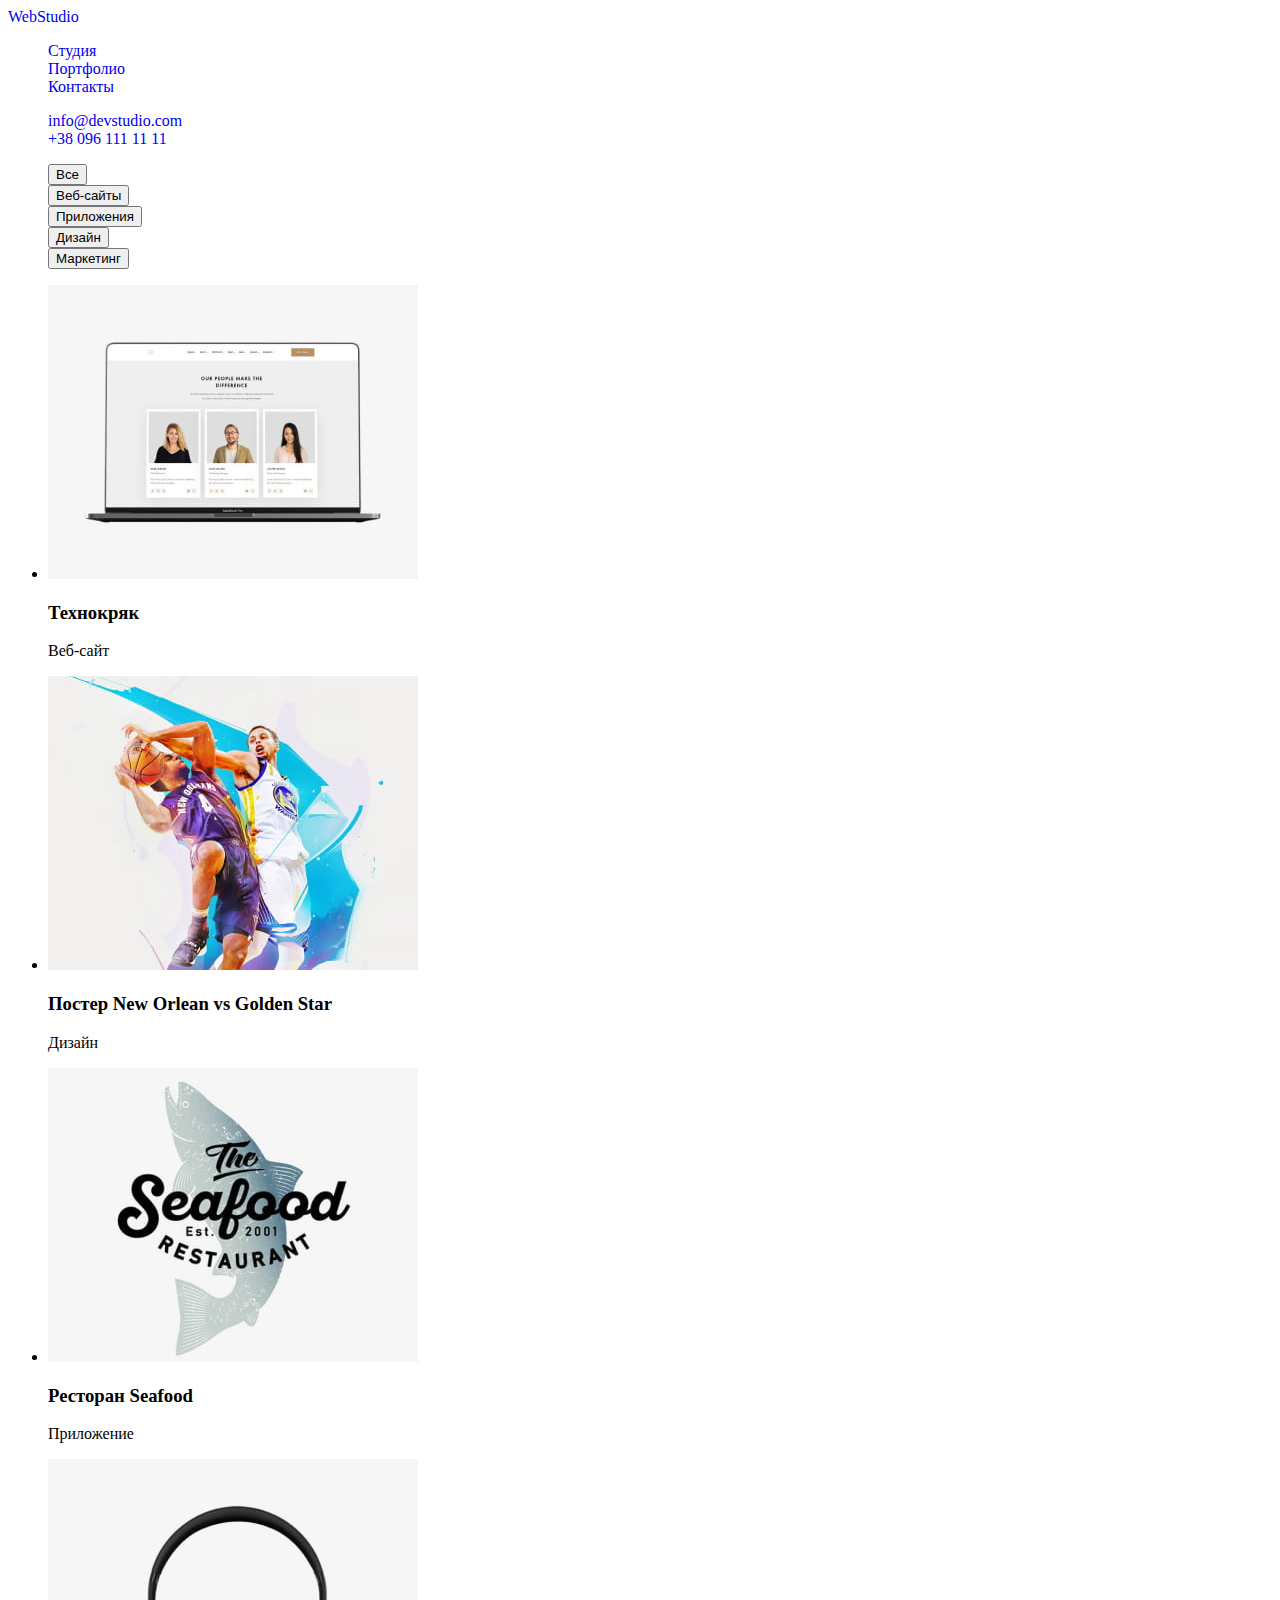
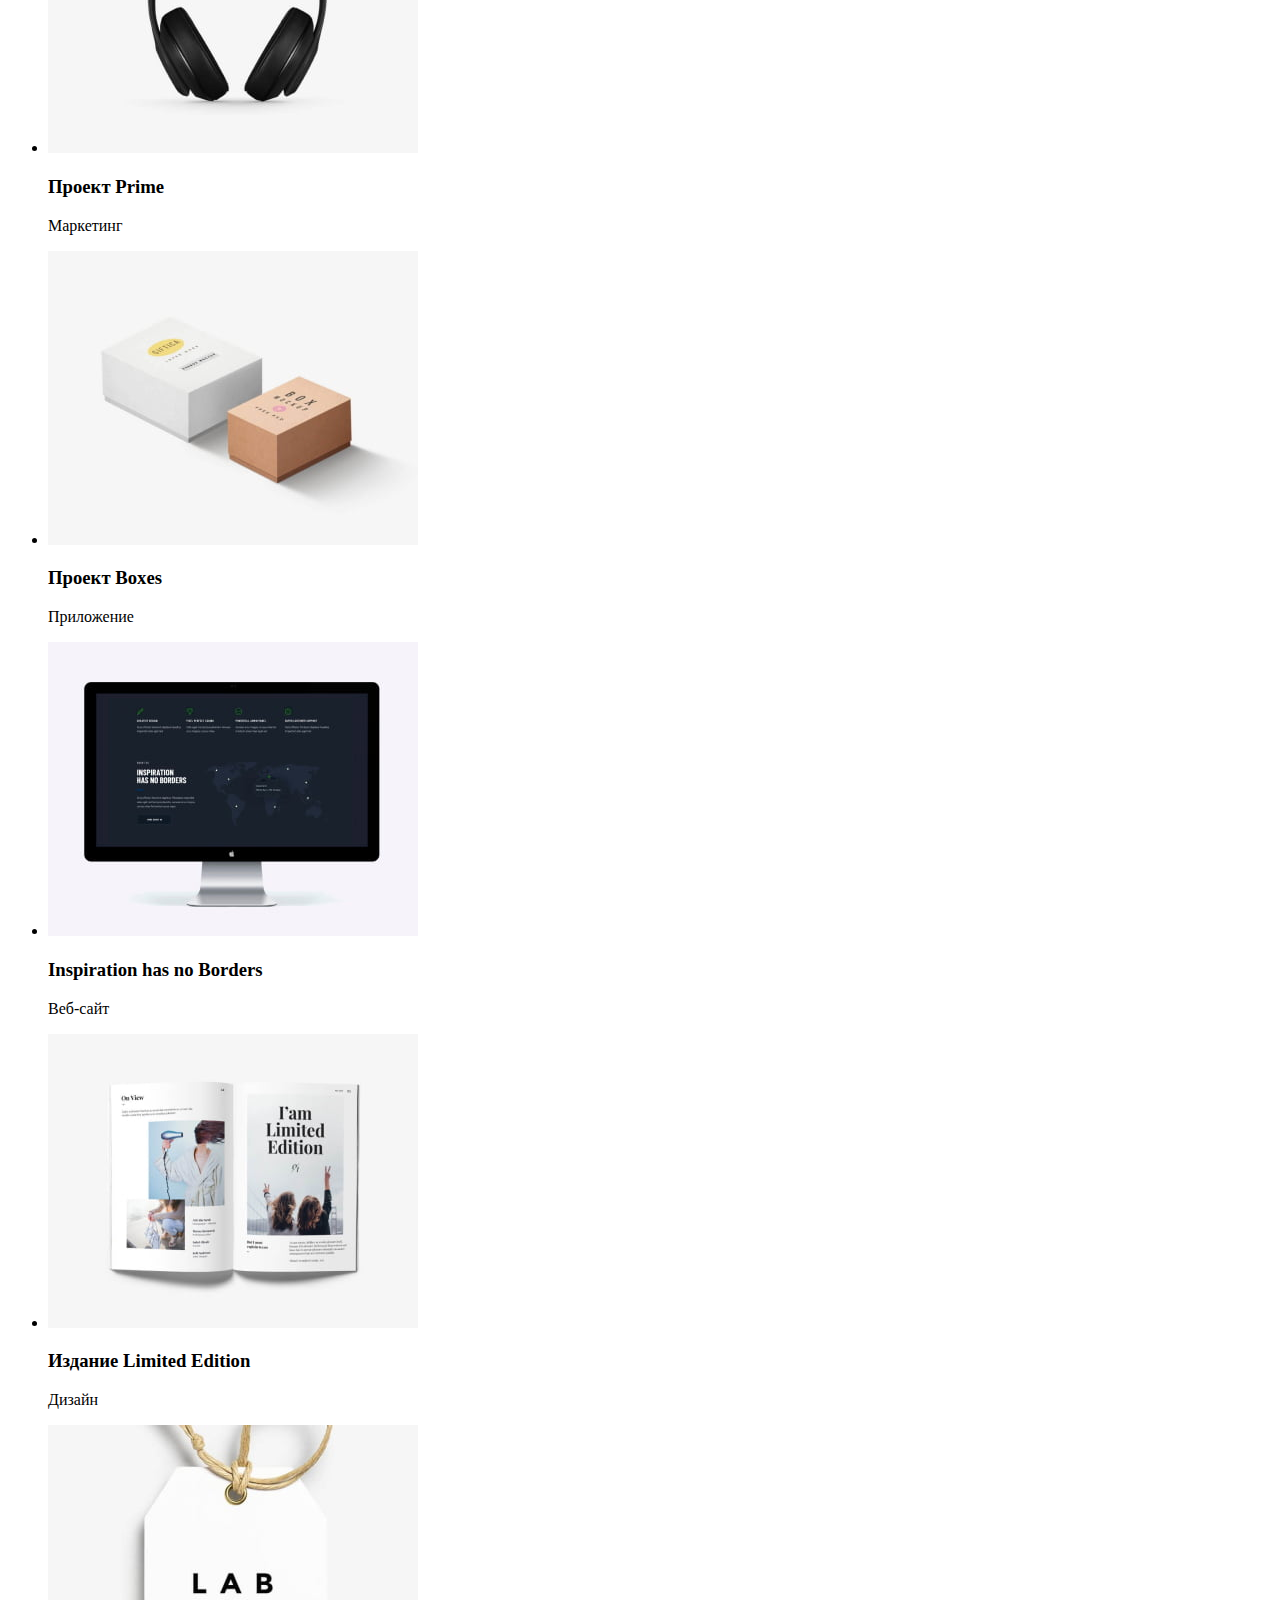
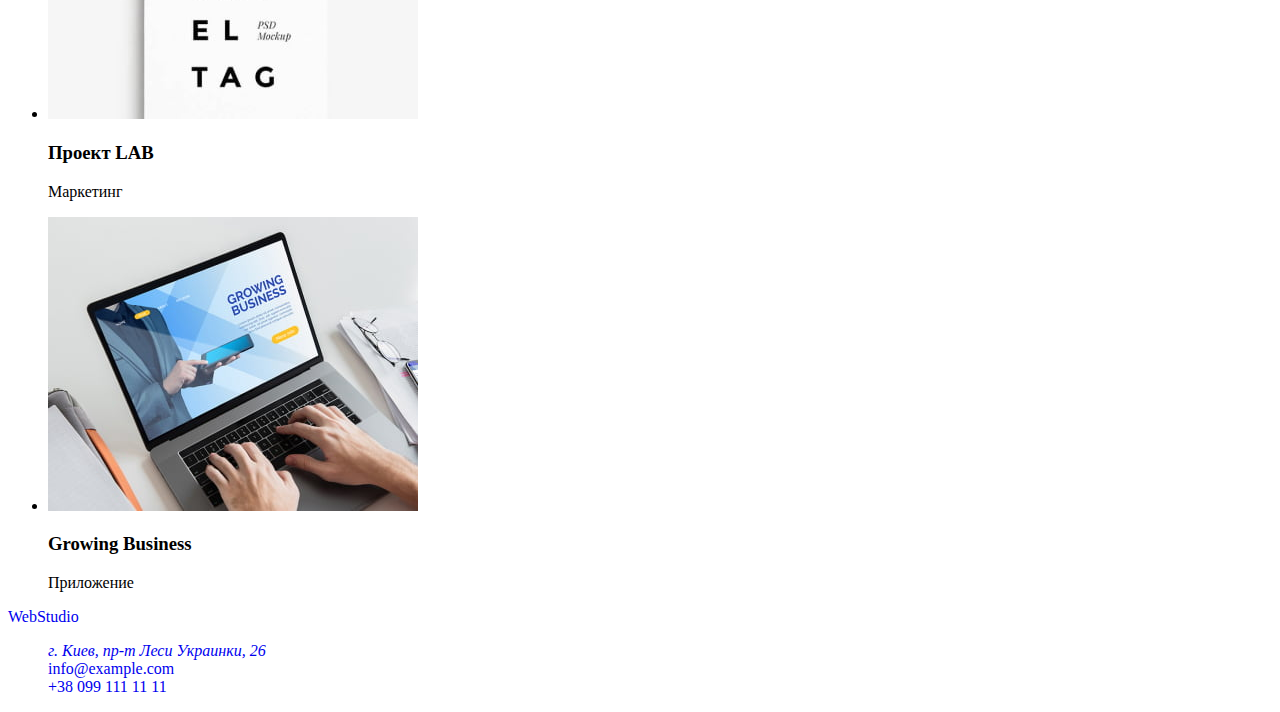
==== portfolio.html @ c4f793d1 "fix header" ====
<!DOCTYPE html>
<html lang="ru">
  <head>
    <meta charset="UTF-8" />
    <meta http-equiv="X-UA-Compatible" content="IE=edge" />
    <meta name="viewport" content="width=device-width, initial-scale=1.0" />
    <title>Portfolio</title>
    <link rel="preconnect" href="https://fonts.googleapis.com" />
    <link rel="preconnect" href="https://fonts.gstatic.com" crossorigin />
    <link
      href="https://fonts.googleapis.com/css2?family=Raleway:wght@700&family=Roboto:wght@400;500;700;900&display=swap"
      rel="stylesheet"
    />
    <link rel="stylesheet" href="./CSS/styles.css" />
  </head>

  <body>
    <header>
      <a href="#WebStudio" lang="en" class="link">WebStudio</a>
      <nav>
        <ul class="list">
          <li><a class="link" href="#Студия">Студия</a></li>
          <li><a class="link" href="#Портфолио">Портфолио</a></li>
          <li><a class="link" href="#Контакты">Контакты</a></li>
        </ul>
      </nav>
      <ul class="list">
        <li>
          <a class="link" href="mailto:info@devstudio.com"
            >info@devstudio.com</a
          >
        </li>
        <li><a class="link" href="tel:+380961111111">+38 096 111 11 11</a></li>
      </ul>
    </header>

    <main>
      <section>
        <ul class="list">
          <li><button type="button">Все</button></li>
          <li><button type="button">Веб-сайты</button></li>
          <li><button type="button">Приложения</button></li>
          <li><button type="button">Дизайн</button></li>
          <li><button type="button">Маркетинг</button></li>
        </ul>
        <ul>
          <li>
            <img
              src="./images/portfolio/1-technokryak.jpg"
              alt="Технокряк"
              width="370"
              height="294"
            />
            <h3>Технокряк</h3>
            <p>Веб-сайт</p>
          </li>
          <li>
            <img
              src="./images/portfolio/2-basketball.jpg"
              alt="Постер New Orlean vs Golden Star"
              width="370"
              height="294"
            />
            <h3>Постер New Orlean vs Golden Star</h3>
            <p>Дизайн</p>
          </li>
          <li>
            <img
              src="./images/portfolio/3-seafood.jpg"
              alt="Ресторан Seafood"
              width="370"
              height="294"
            />
            <h3>Ресторан Seafood</h3>
            <p>Приложение</p>
          </li>
          <li>
            <img
              src="./images/portfolio/4-prime.jpg"
              alt="Проект Prime"
              width="370"
              height="294"
            />
            <h3>Проект Prime</h3>
            <p>Маркетинг</p>
          </li>
          <li>
            <img
              src="./images/portfolio/5-boxes.jpg"
              alt="Проект Boxes"
              width="370"
              height="294"
            />
            <h3>Проект Boxes</h3>
            <p>Приложение</p>
          </li>
          <li>
            <img
              src="./images/portfolio/6-inspiration.jpg"
              alt="Inspiration has no Borders"
              width="370"
              height="294"
            />
            <h3>Inspiration has no Borders</h3>
            <p>Веб-сайт</p>
          </li>
          <li>
            <img
              src="./images/portfolio/7-limited-edition.jpg"
              alt="Издание Limited Edition"
              width="370"
              height="294"
            />
            <h3>Издание Limited Edition</h3>
            <p>Дизайн</p>
          </li>
          <li>
            <img
              src="./images/portfolio/8-lab.jpg"
              alt="Проект LAB"
              width="370"
              height="294"
            />
            <h3>Проект LAB</h3>
            <p>Маркетинг</p>
          </li>
          <li>
            <img
              src="./images/portfolio/9-growing-business.jpg"
              alt="Growing Business"
              width="370"
              height="294"
            />
            <h3>Growing Business</h3>
            <p>Приложение</p>
          </li>
        </ul>
      </section>
    </main>

    <footer>
      <a class="link" href="#WebStudio" lang="en">WebStudio</a>
      <ul class="list">
        <li>
          <address>
            <a
              class="link"
              href="https://goo.gl/maps/XaURiA1SZvXJjhPf8"
              target="_blank"
              rel="noopener noreferrer"
              >г. Киев, пр-т Леси Украинки, 26
            </a>
          </address>
        </li>
        <li>
          <a
            class="link"
            href="mailto:info@example.com"
            target="_blank"
            rel="noopener noreferrer"
            >info@example.com
          </a>
        </li>
        <li>
          <a
            class="link"
            href="tel:+380991111111"
            target="_blank"
            rel="noopener noreferrer"
            >+38 099 111 11 11
          </a>
        </li>
      </ul>
    </footer>
  </body>
</html>
---- CSS/styles.css ----
/* CSS rules to specify families
font-family: 'Raleway', sans-serif;
font-family: 'Roboto', sans-serif; */

/* Характерные черты компании */
.visually-hidden {
  position: fixed;
  transform: scale(0);
}

.list {
  list-style: none;
}
.link {
  text-decoration: none;
}
.main-body {
  font-family: "Roboto", sans-serif;
  color: #212121;
}

/* ===HEADER=== */
.header {
  color: #ffffff;
}
.logo {
  font-family: "Raleway", sans-serif;
  font-style: bold;
  font-size: 26px;
  line-height: 1.19;
  line-height: 100%;
  align: left;
  vertical-align: Top;
  letter-spacing: 3%;
  color: #000000;
}
.navigation {
}
.nav-list {
}
.nav-list-item {
}
.nav-list-item:hover,
.nav-list-item:focus {
  color: #2196f3;
}
.header-contacts-list-item {
  color: #757575;
}
.header-contacts-list {
}
.header-contacts-list-item {
  font-style: Medium;
  font-size: 14px;
  line-height: 1.14;
  line-height: 100%;
  align: Left;
  vertical-align: Top;
  letter-spacing: 2%;
}

.header-contacts-list-item:hover,
.header-contacts-list-item:focus {
  color: #2196f3;
}
/* ===MAIN=== */

/* ===FOOTER=== */
.footer {
}
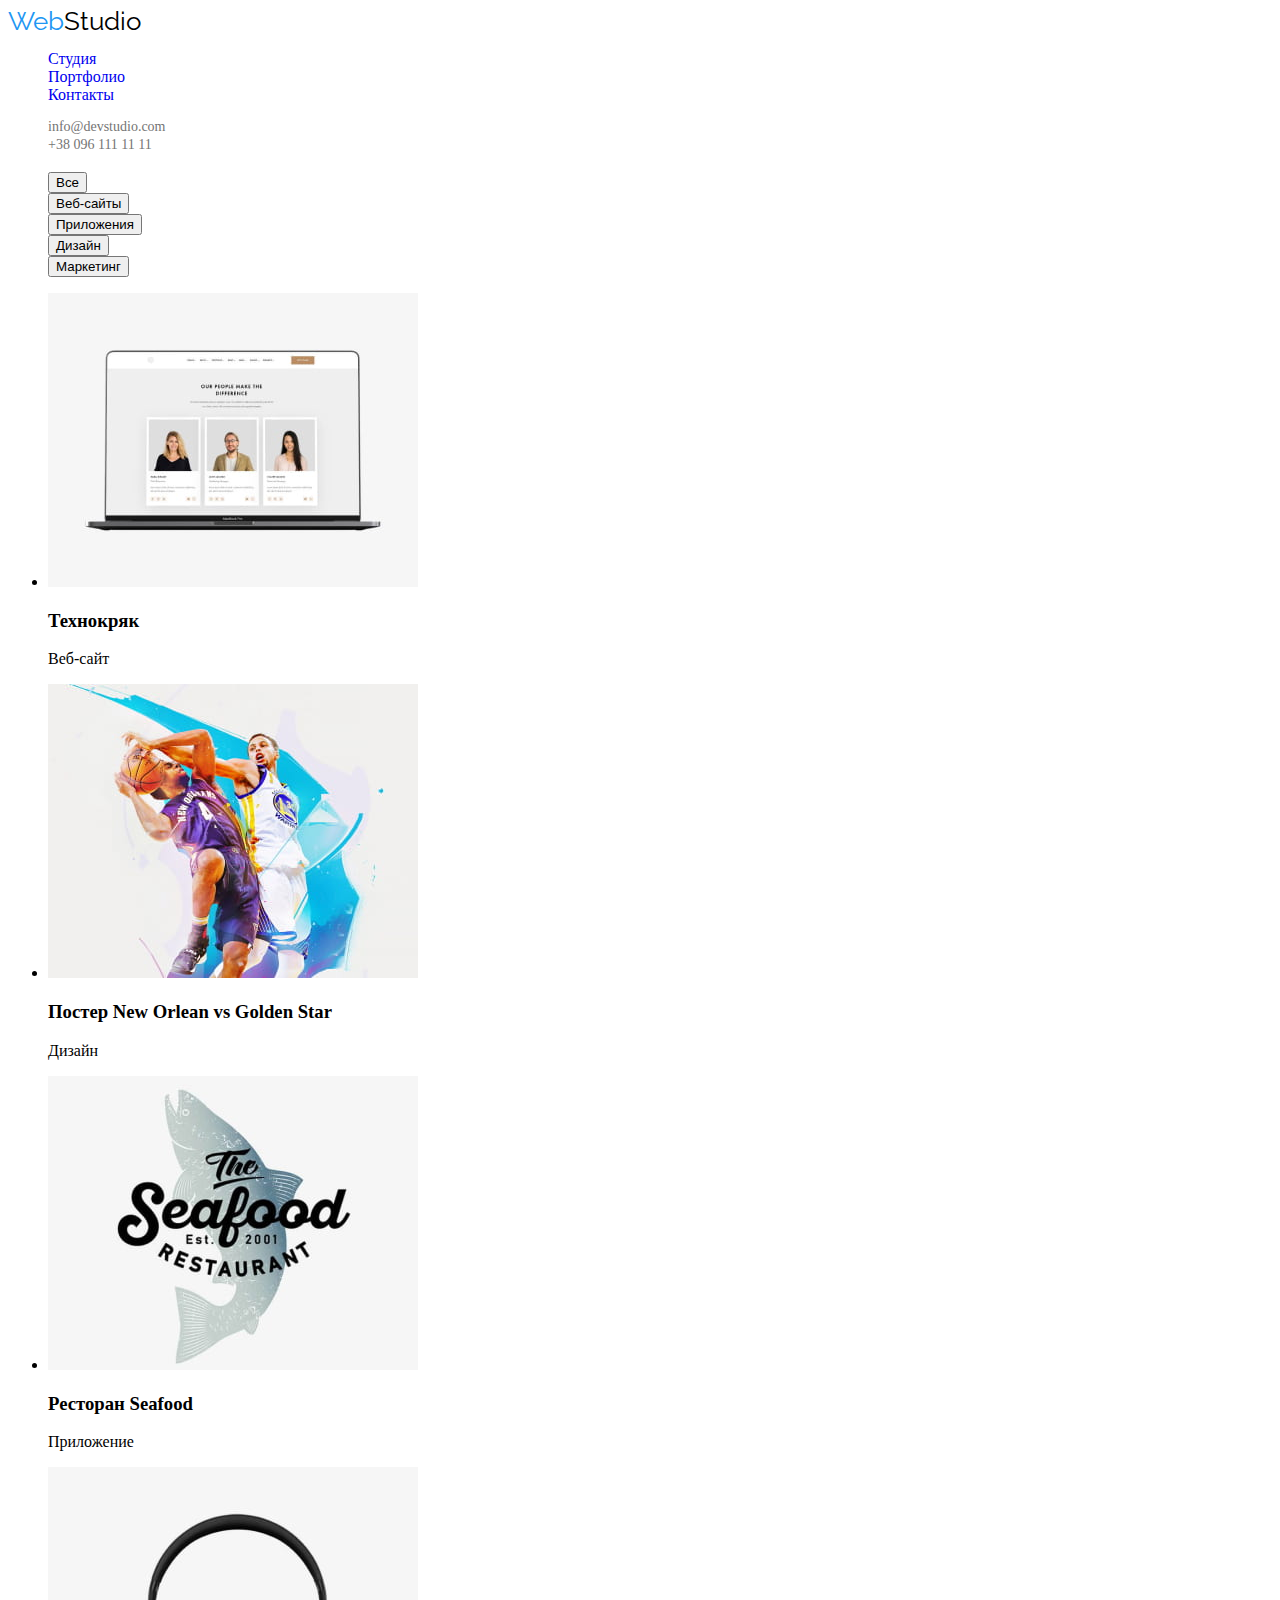
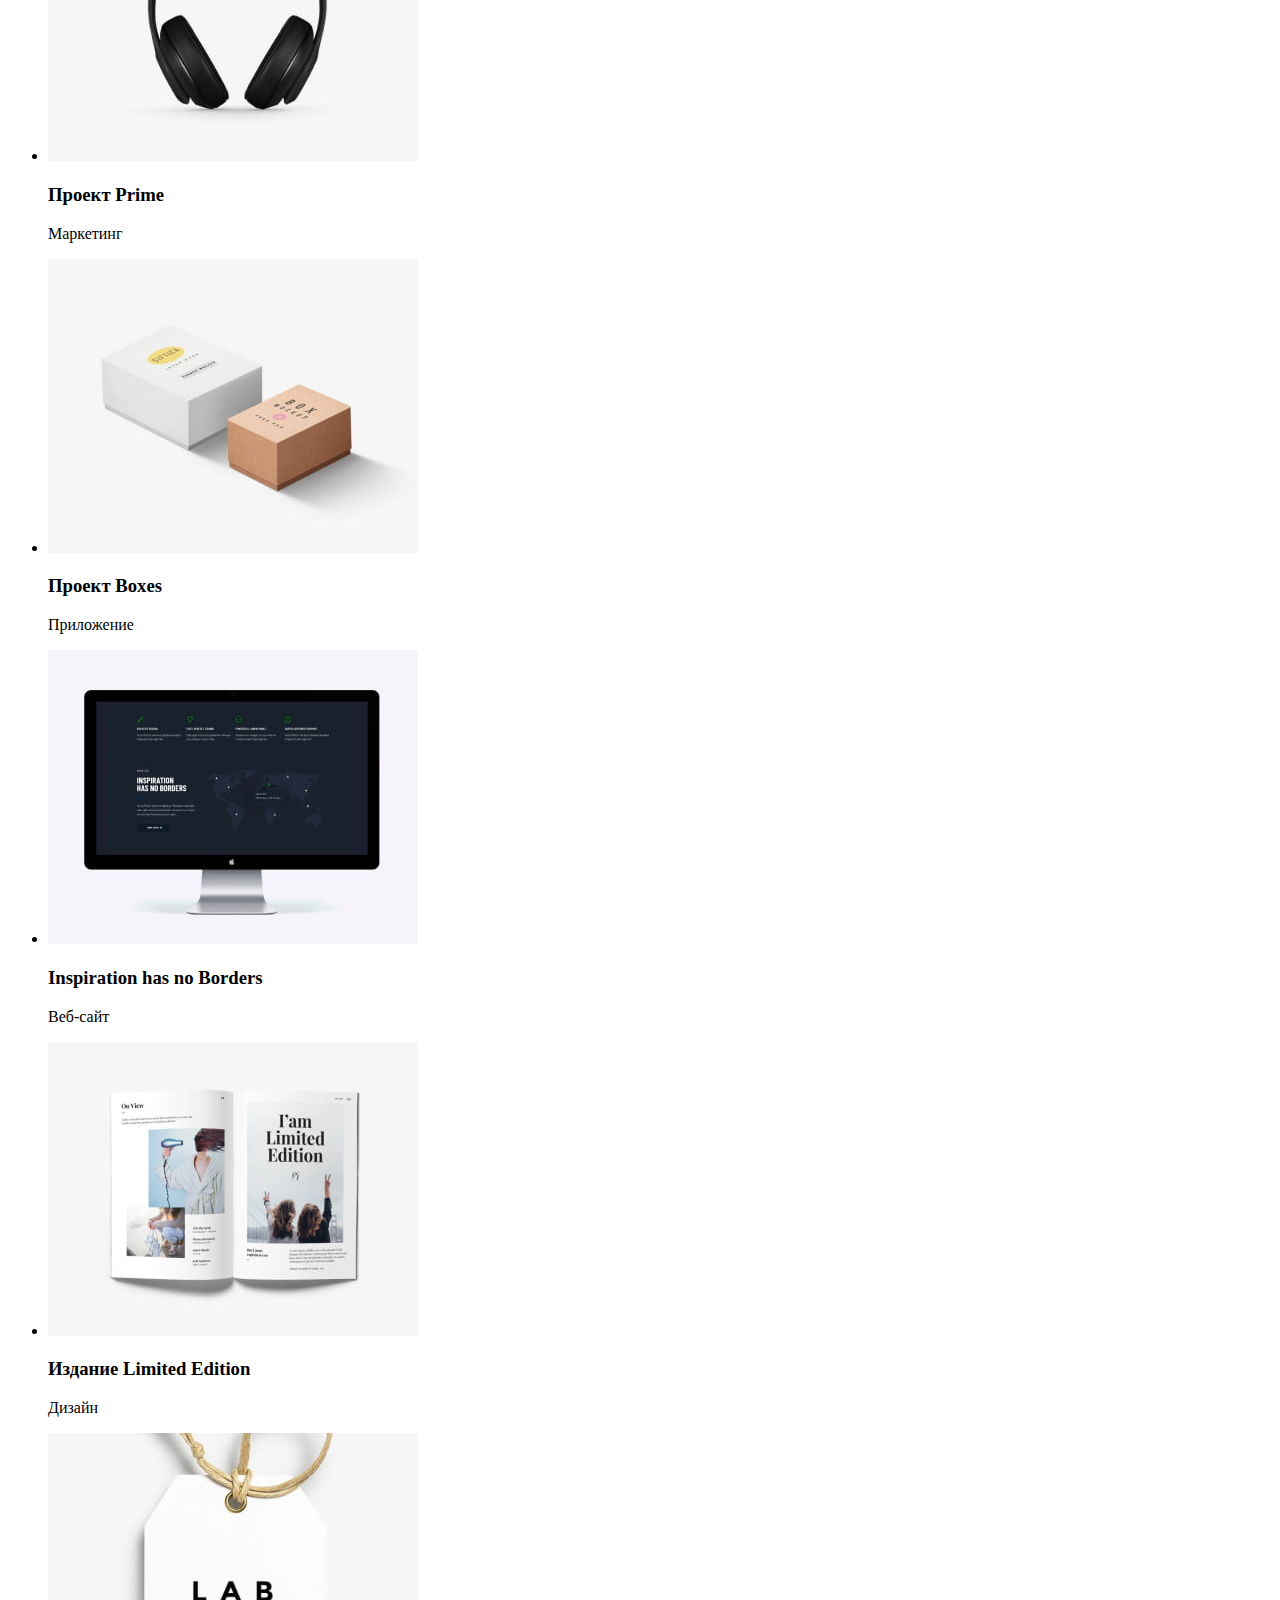
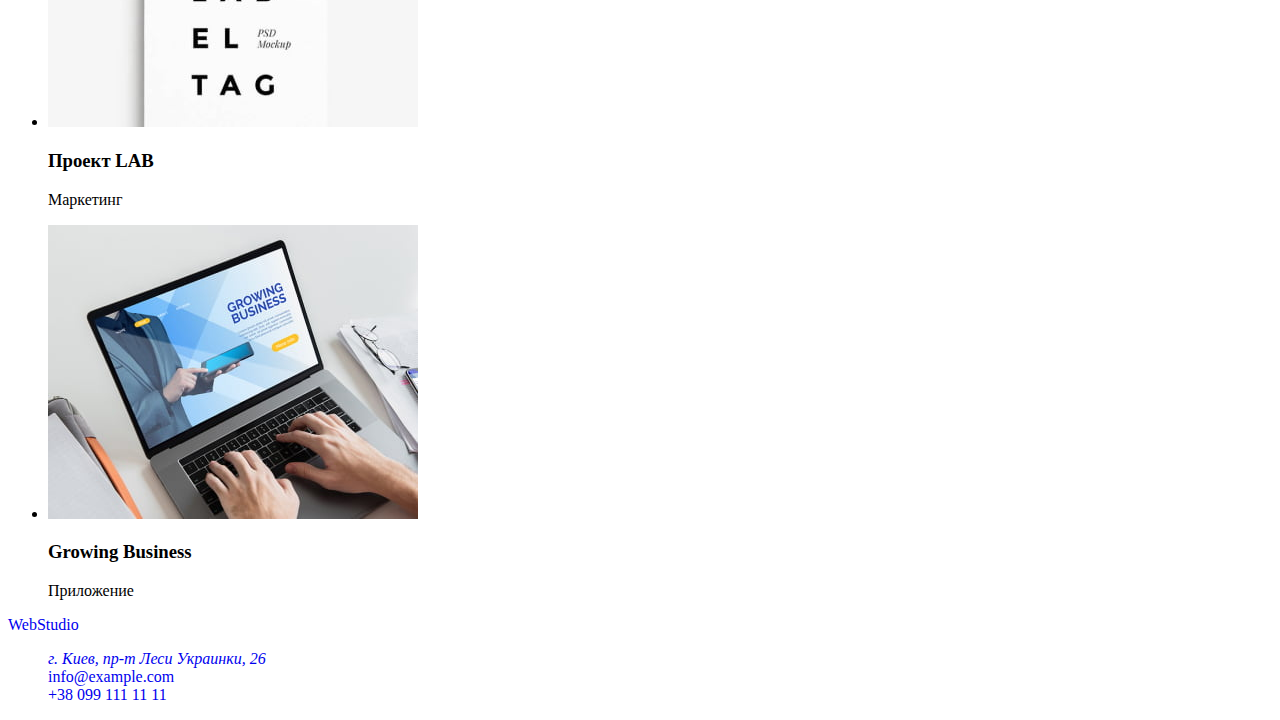
==== commit 9dc5935b: "footer done" ====
--- a/portfolio.html
+++ b/portfolio.html
@@ -15,26 +15,39 @@
   </head>
 
   <body>
-    <header>
-      <a href="#WebStudio" lang="en" class="link">WebStudio</a>
-      <nav>
-        <ul class="list">
-          <li><a class="link" href="#Студия">Студия</a></li>
-          <li><a class="link" href="#Портфолио">Портфолио</a></li>
-          <li><a class="link" href="#Контакты">Контакты</a></li>
+    <header class="header">
+      <a href="#WebStudio" lang="en" class="logo link">
+        <span class="logo-w">Web</span><span class="logo-s">Studio</span>
+      </a>
+      <nav class="navigation">
+        <ul class="nav-list list">
+          <li><a class="nav-list-item link" href="./studio.html">Студия</a></li>
+          <li>
+            <a class="nav-list-item link" href="./portfolio.html">Портфолио</a>
+          </li>
+          <li>
+            <a class="nav-list-item link" href="./contacts.html">Контакты</a>
+          </li>
         </ul>
       </nav>
-      <ul class="list">
-        <li>
-          <a class="link" href="mailto:info@devstudio.com"
+      <ul class="header-contacts list">
+        <li class="header-contacts-list">
+          <a
+            class="header-contacts-list-item link"
+            href="mailto:info@devstudio.com"
             >info@devstudio.com</a
           >
         </li>
-        <li><a class="link" href="tel:+380961111111">+38 096 111 11 11</a></li>
+        <li class="header-contacts-list">
+          <a class="header-contacts-list-item link" href="tel:+380961111111"
+            >+38 096 111 11 11</a
+          >
+        </li>
       </ul>
     </header>
 
     <main>
+      <h1 class="visually-hidden">Projects List</h1>
       <section>
         <ul class="list">
           <li><button type="button">Все</button></li>
--- a/CSS/styles.css
+++ b/CSS/styles.css
@@ -21,7 +21,7 @@
 
 /* ===HEADER=== */
 .header {
-  color: #ffffff;
+  background-color: #ffffff;
 }
 .logo {
   font-family: "Raleway", sans-serif;
@@ -34,6 +34,16 @@
   letter-spacing: 3%;
   color: #000000;
 }
+.logo-w {
+  color: #2196f3;
+}
+.logo-s {
+}
+.logo:hover,
+.logo:focus {
+  color: #2196f3;
+}
+
 .navigation {
 }
 .nav-list {
@@ -43,9 +53,6 @@
 .nav-list-item:hover,
 .nav-list-item:focus {
   color: #2196f3;
-}
-.header-contacts-list-item {
-  color: #757575;
 }
 .header-contacts-list {
 }
@@ -57,6 +64,7 @@
   align: Left;
   vertical-align: Top;
   letter-spacing: 2%;
+  color: #757575;
 }
 
 .header-contacts-list-item:hover,
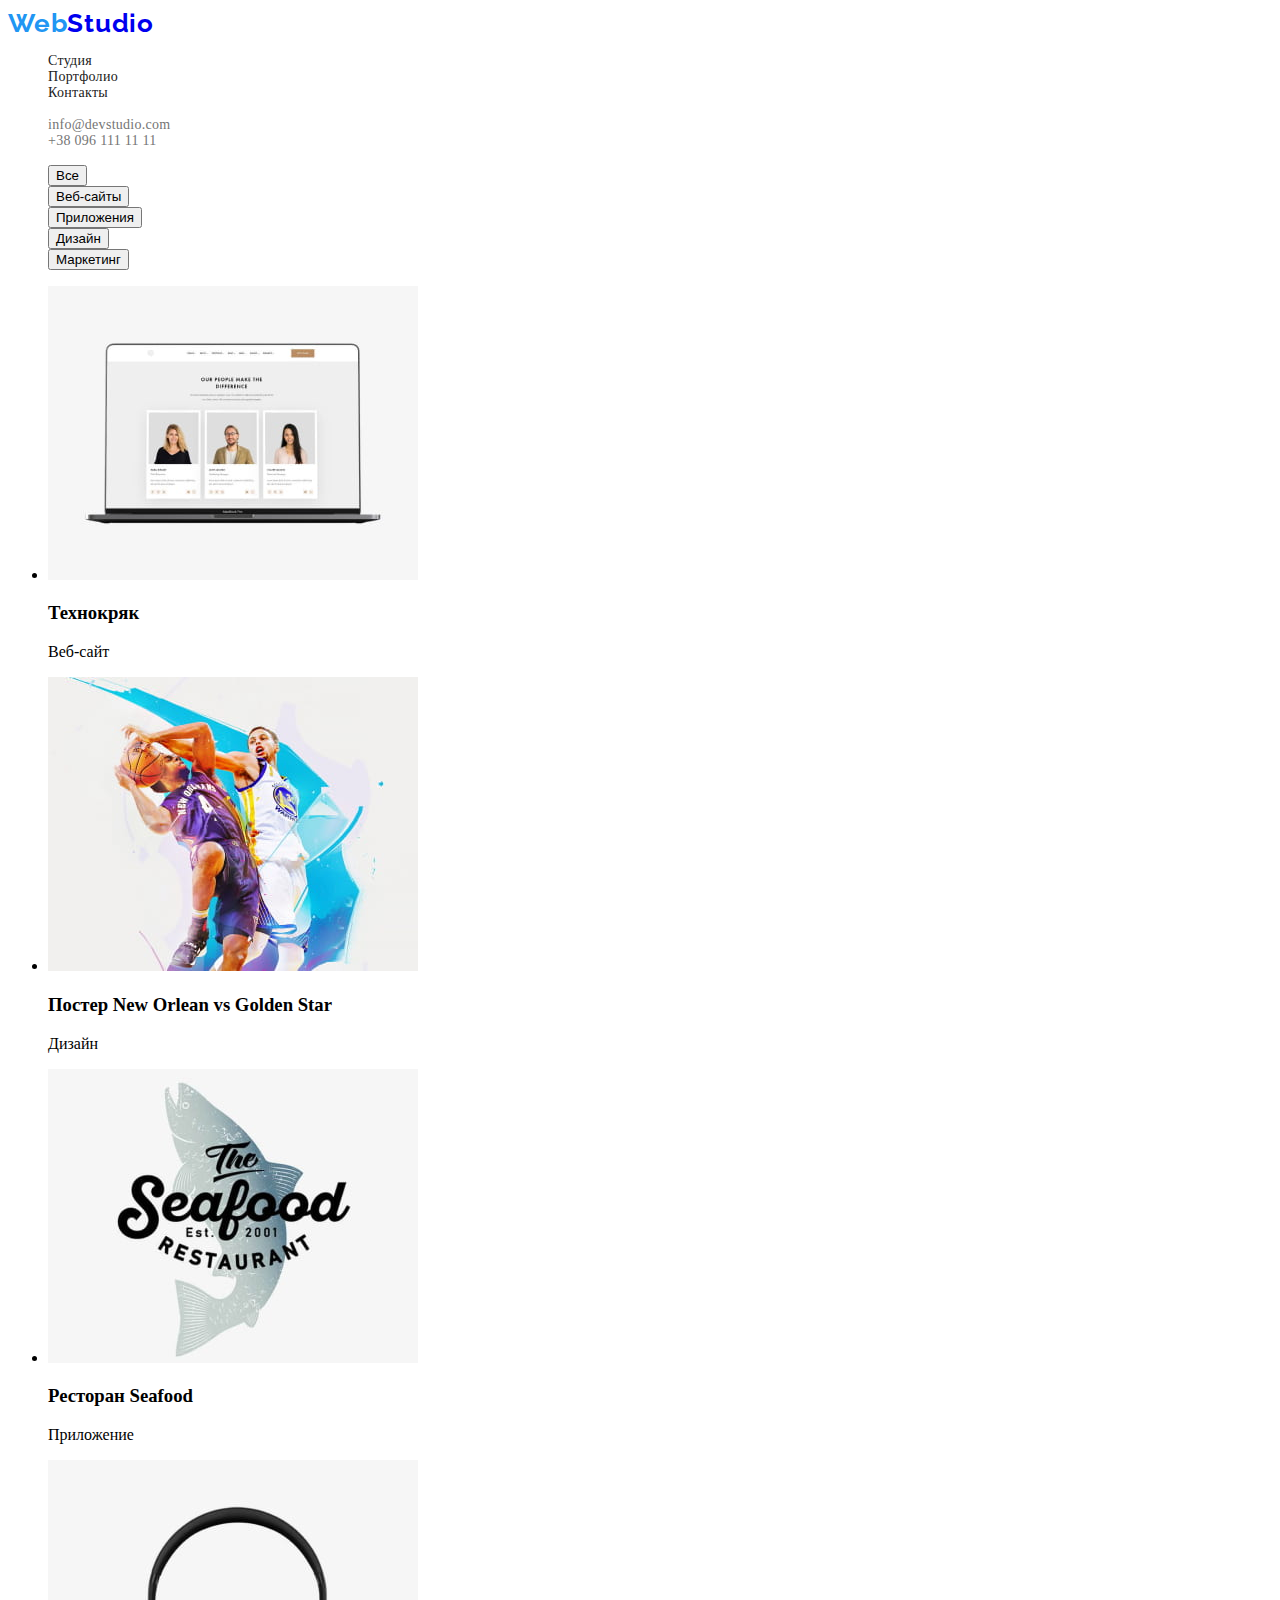
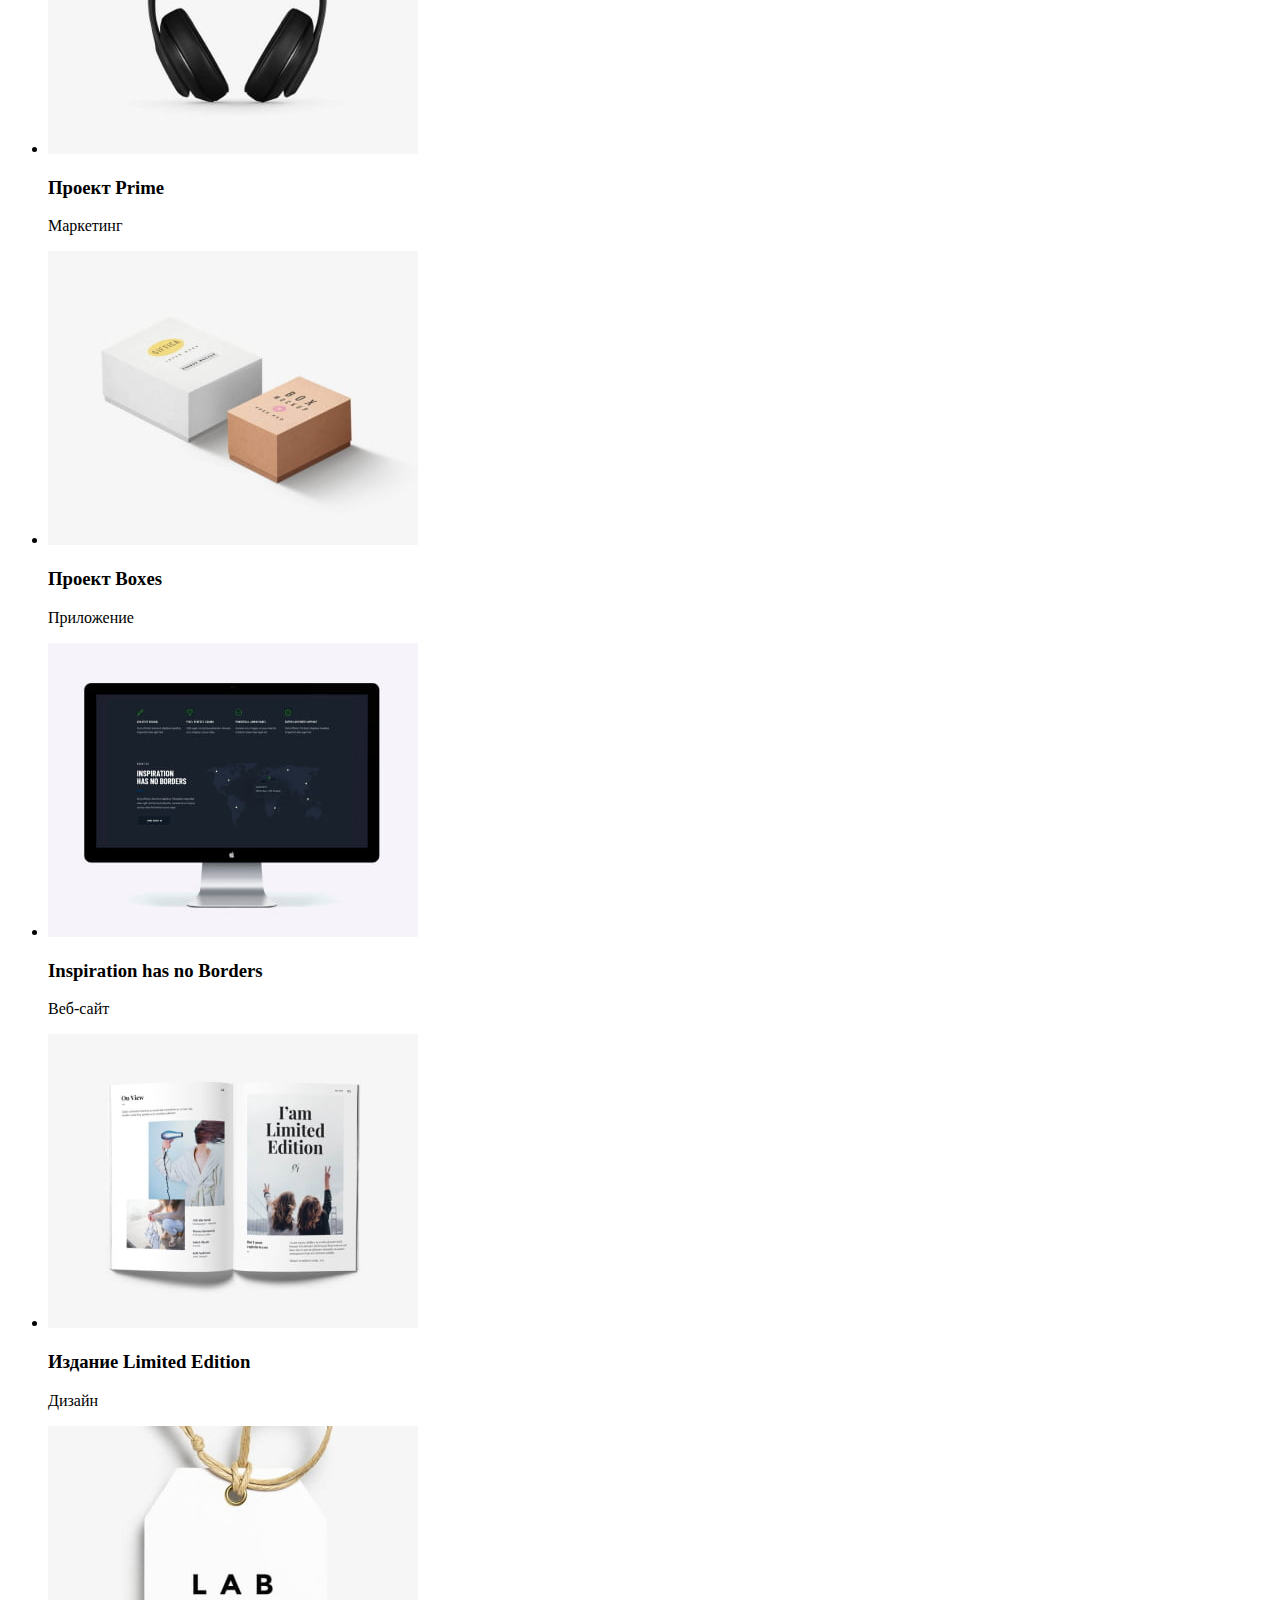
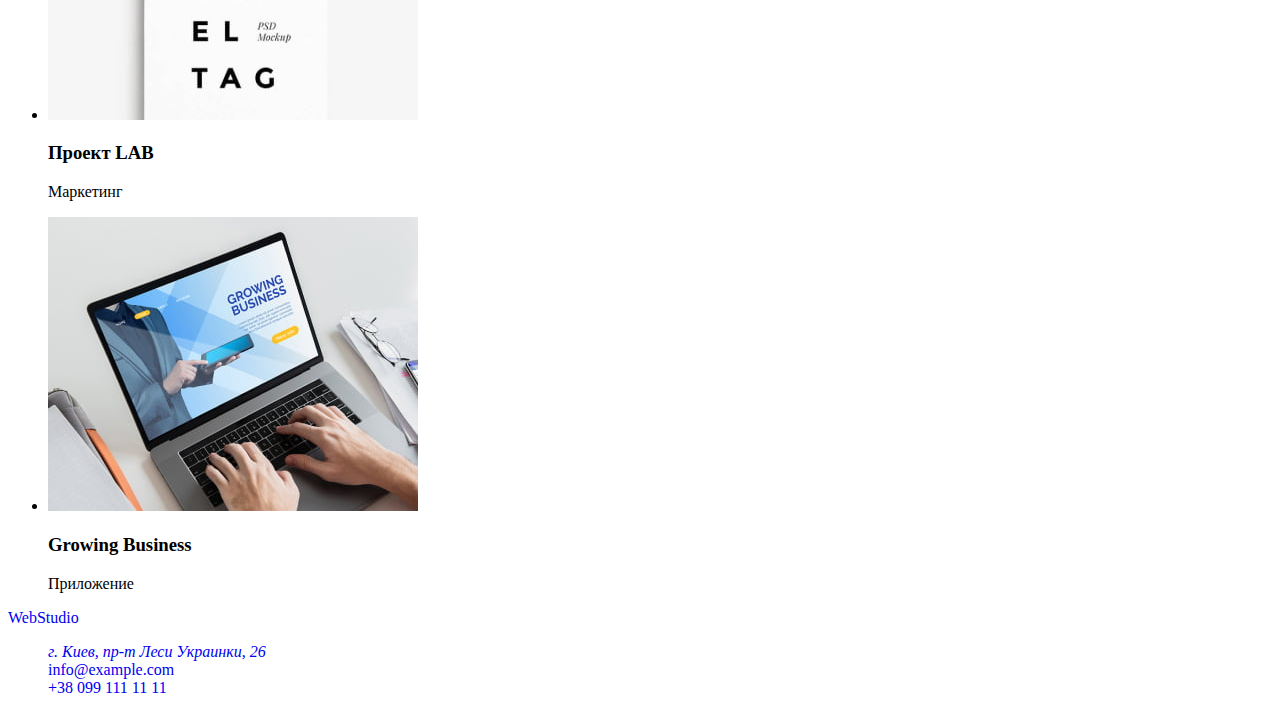
==== commit 31b37ed0: "add classes to main" ====
--- a/portfolio.html
+++ b/portfolio.html
@@ -46,7 +46,7 @@
       </ul>
     </header>
 
-    <main>
+    <main class="port-main">
       <h1 class="visually-hidden">Projects List</h1>
       <section>
         <ul class="list">
--- a/CSS/styles.css
+++ b/CSS/styles.css
@@ -2,7 +2,8 @@
 font-family: 'Raleway', sans-serif;
 font-family: 'Roboto', sans-serif; */
 
-/* Характерные черты компании */
+/* Main - Характерные черты компании */
+/* Portfolio - Projects List */
 .visually-hidden {
   position: fixed;
   transform: scale(0);
@@ -23,56 +24,161 @@
 .header {
   background-color: #ffffff;
 }
+/* Logo used to header and footer */
 .logo {
   font-family: "Raleway", sans-serif;
-  font-style: bold;
+  font-style: normal;
+  font-weight: bold;
   font-size: 26px;
   line-height: 1.19;
-  line-height: 100%;
-  align: left;
-  vertical-align: Top;
-  letter-spacing: 3%;
-  color: #000000;
+  letter-spacing: 0.03em;
 }
 .logo-w {
   color: #2196f3;
 }
-.logo-s {
+.h-logo-s {
+  color: #000000;
 }
-.logo:hover,
+/* .logo:hover,
 .logo:focus {
   color: #2196f3;
-}
+} */
 
-.navigation {
+.navigation,
+.header-contacts-list {
+  font-style: normal;
+  font-weight: 500;
+  font-size: 14px;
+  line-height: 1.14;
+  letter-spacing: 0.02em;
 }
 .nav-list {
 }
 .nav-list-item {
+  color: #212121;
 }
 .nav-list-item:hover,
 .nav-list-item:focus {
   color: #2196f3;
 }
-.header-contacts-list {
+.header-contacts {
 }
 .header-contacts-list-item {
-  font-style: Medium;
-  font-size: 14px;
-  line-height: 1.14;
-  line-height: 100%;
-  align: Left;
-  vertical-align: Top;
-  letter-spacing: 2%;
   color: #757575;
 }
-
 .header-contacts-list-item:hover,
 .header-contacts-list-item:focus {
   color: #2196f3;
 }
+/* ===HEADER END=== */
+
 /* ===MAIN=== */
+/* MAIN - SECTION-1 "hero" */
+.main {
+}
+.hero {
+  background-color: #2f303a;
+}
+.hero-title {
+  font-style: normal;
+  font-weight: 900;
+  font-size: 44px;
+  line-height: 1.36;
+  text-align: center;
+  letter-spacing: 0.06em;
+  text-transform: uppercase;
+  color: #ffffff;
+}
+.hero-btn {
+  background-color: #2196f3;
+  font-style: normal;
+  font-weight: bold;
+  font-size: 16px;
+  line-height: 1.88;
+  display: flex;
+  align-items: center;
+  text-align: center;
+  letter-spacing: 0.06em;
+  color: #ffffff;
+}
+
+/* MAIN - SECTION-2 "activity" (DIV-1, DIV-2) */
+/* DIV-1 - "description" */
+.activity {
+}
+.description {
+}
+.desc-title {
+}
+.desc-list {
+}
+.desc-list-item {
+}
+.desc-item-title {
+}
+.desc-item-text {
+}
+
+/* DIV-2 - "workspace" */
+.workspace {
+}
+.workspace-title {
+}
+.work-title-list {
+}
+.work-list-item {
+}
+.work-item-img {
+}
+
+/* MAIN - SECTION-3 "staff" */
+.staff {
+}
+.staff-title {
+}
+.staff-list {
+}
+.staff-list-person {
+}
+.staff-person-foto {
+}
+.staff-person-name {
+}
+.staff-person-position {
+}
+/* ===MAIN END=== */
 
 /* ===FOOTER=== */
 .footer {
+  background-color: #2f303a;
 }
+.f-logo-s {
+  color: #ffffff;
+}
+.footer-list {
+  font-style: normal;
+  font-weight: normal;
+  font-size: 14px;
+  line-height: 1.71;
+  letter-spacing: 0.03em;
+}
+.footer-list-item {
+}
+.address {
+}
+.address-link {
+  font-style: normal;
+  color: #ffffff;
+}
+.address-link:hover,
+.address-link:focus {
+  color: #2196f3;
+}
+.footer-list-item-link {
+  color: rgba(255, 255, 255, 0.6);
+}
+.footer-list-item-link:hover,
+.footer-list-item-link:focus {
+  color: #2196f3;
+}
+/* ===FOOTER END=== */
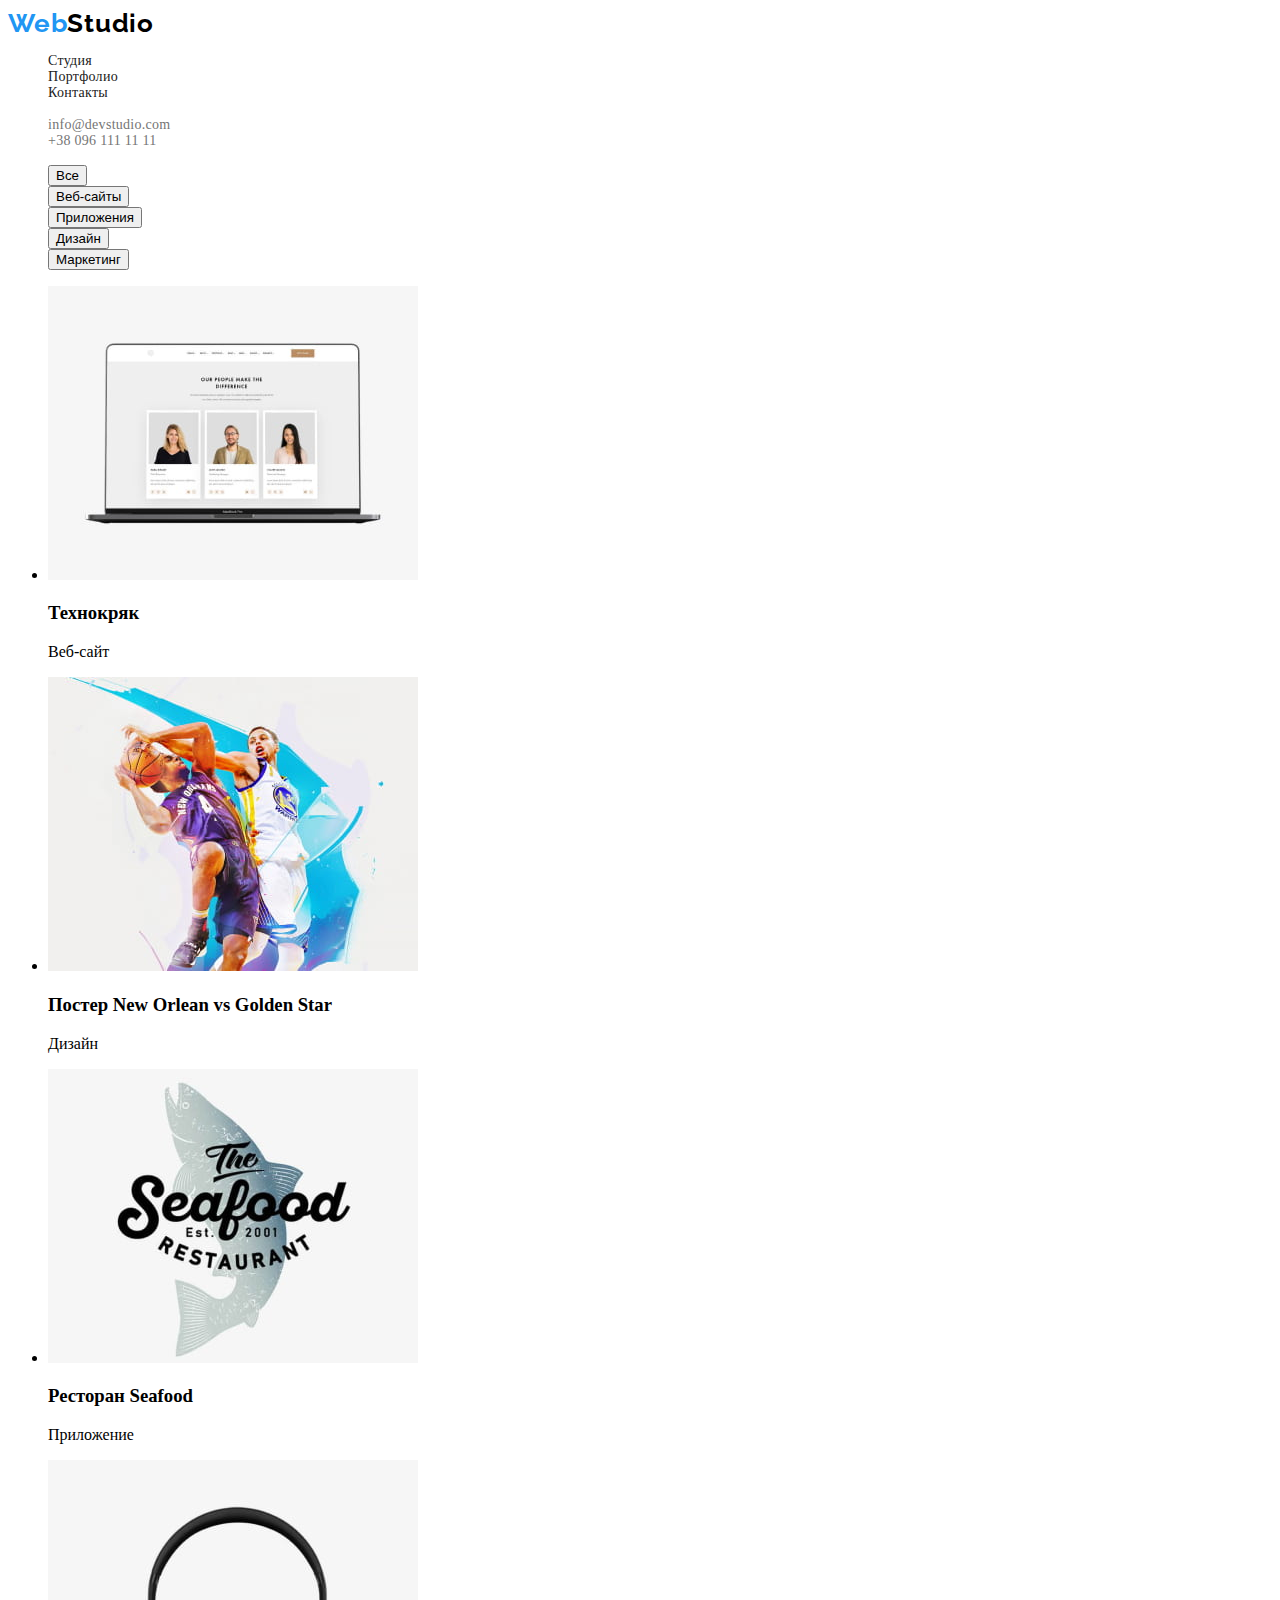
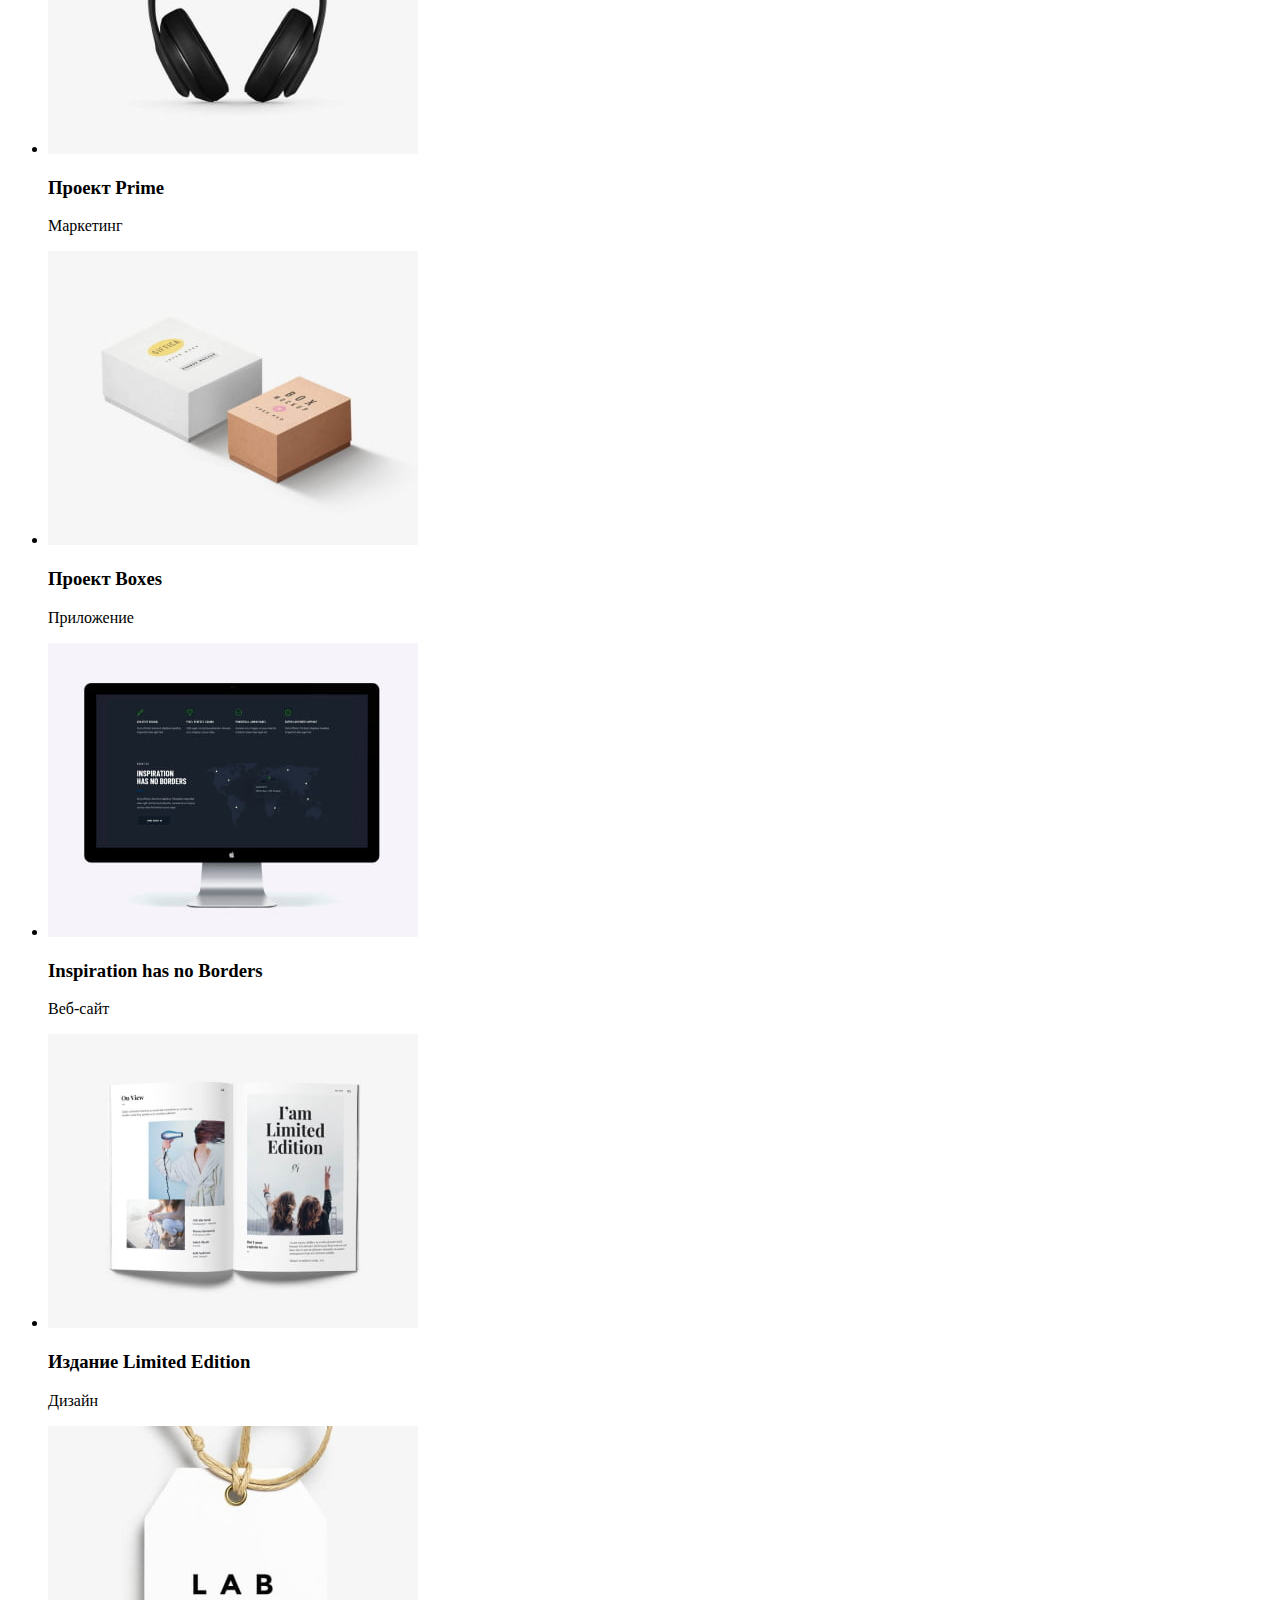
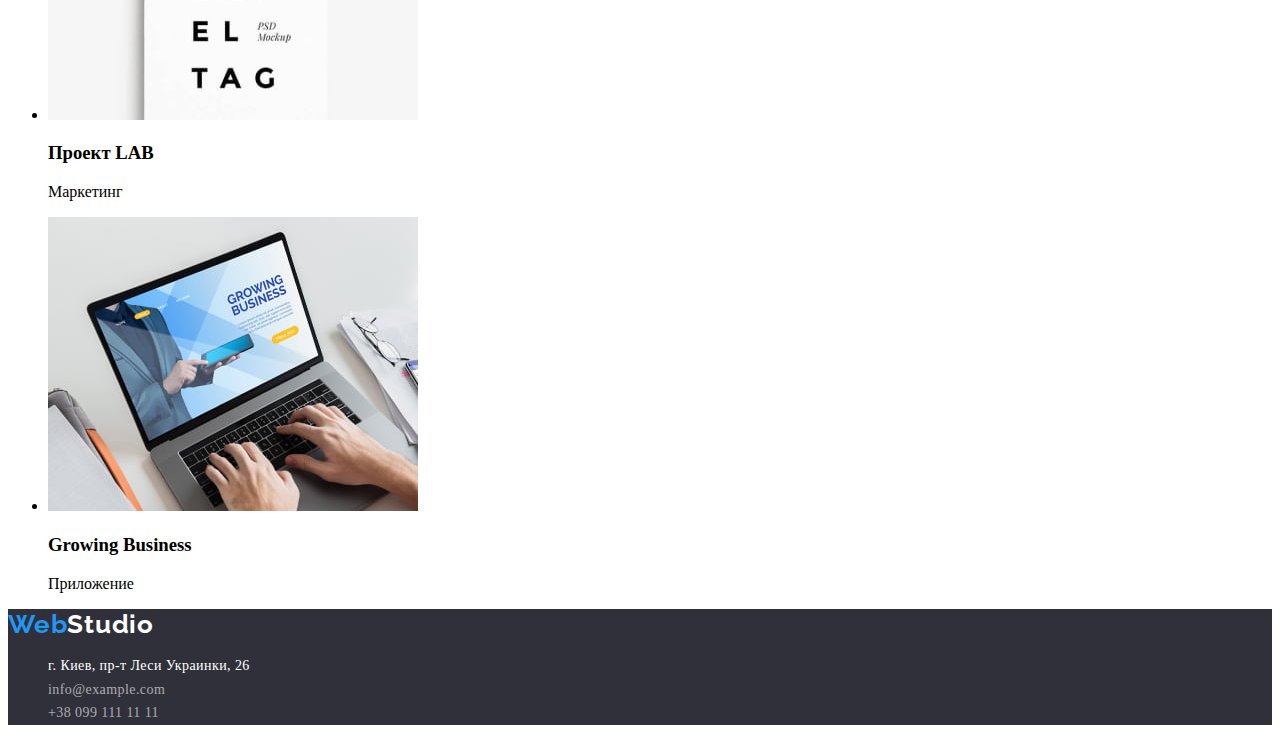
==== commit 9e52e03f: "add all class name" ====
--- a/portfolio.html
+++ b/portfolio.html
@@ -15,9 +15,10 @@
   </head>
 
   <body>
+    <!-- ===HEADER=== -->
     <header class="header">
-      <a href="#WebStudio" lang="en" class="logo link">
-        <span class="logo-w">Web</span><span class="logo-s">Studio</span>
+      <a id="WebStudio" href="#WebStudio" lang="en" class="logo link">
+        <span class="logo-w">Web</span><span class="h-logo-s">Studio</span>
       </a>
       <nav class="navigation">
         <ul class="nav-list list">
@@ -46,118 +47,145 @@
       </ul>
     </header>
 
+    <!-- =====PORTFOLIO-MAIN (H1 + SECTION)===== -->
     <main class="port-main">
-      <h1 class="visually-hidden">Projects List</h1>
-      <section>
-        <ul class="list">
-          <li><button type="button">Все</button></li>
-          <li><button type="button">Веб-сайты</button></li>
-          <li><button type="button">Приложения</button></li>
-          <li><button type="button">Дизайн</button></li>
-          <li><button type="button">Маркетинг</button></li>
+      <h1 class="port-prj-title visually-hidden">Projects List</h1>
+      <section class="port-projects">
+        <!-- ==UL-1 "prj-type"== -->
+        <ul class="port-prj-type list">
+          <li class="port-type-item">
+            <button class="port-item-btn" type="button">Все</button>
+          </li>
+          <li class="port-type-item">
+            <button class="port-item-btn" type="button">Веб-сайты</button>
+          </li>
+          <li class="port-type-item">
+            <button class="port-item-btn" type="button">Приложения</button>
+          </li>
+          <li class="port-type-item">
+            <button class="port-item-btn" type="button">Дизайн</button>
+          </li>
+          <li class="port-type-item">
+            <button class="port-item-btn" type="button">Маркетинг</button>
+          </li>
         </ul>
-        <ul>
-          <li>
-            <img
+
+        <!-- ==UL-2 "prj-list"== -->
+        <ul class="port-prj-list">
+          <li class="port-list-item">
+            <img
+              class="port-item-img"
               src="./images/portfolio/1-technokryak.jpg"
               alt="Технокряк"
               width="370"
               height="294"
             />
-            <h3>Технокряк</h3>
-            <p>Веб-сайт</p>
-          </li>
-          <li>
-            <img
+            <h3 class="port-item-title">Технокряк</h3>
+            <p class="port-item-type">Веб-сайт</p>
+          </li>
+          <li class="port-list-item">
+            <img
+              class="port-item-img"
               src="./images/portfolio/2-basketball.jpg"
               alt="Постер New Orlean vs Golden Star"
               width="370"
               height="294"
             />
-            <h3>Постер New Orlean vs Golden Star</h3>
-            <p>Дизайн</p>
-          </li>
-          <li>
-            <img
+            <h3 class="port-item-title">Постер New Orlean vs Golden Star</h3>
+            <p class="port-item-type">Дизайн</p>
+          </li>
+          <li class="port-list-item">
+            <img
+              class="port-item-img"
               src="./images/portfolio/3-seafood.jpg"
               alt="Ресторан Seafood"
               width="370"
               height="294"
             />
-            <h3>Ресторан Seafood</h3>
-            <p>Приложение</p>
-          </li>
-          <li>
-            <img
+            <h3 class="port-item-title">Ресторан Seafood</h3>
+            <p class="port-item-type">Приложение</p>
+          </li>
+          <li class="port-list-item">
+            <img
+              class="port-item-img"
               src="./images/portfolio/4-prime.jpg"
               alt="Проект Prime"
               width="370"
               height="294"
             />
-            <h3>Проект Prime</h3>
-            <p>Маркетинг</p>
-          </li>
-          <li>
-            <img
+            <h3 class="port-item-title">Проект Prime</h3>
+            <p class="port-item-type">Маркетинг</p>
+          </li>
+          <li class="port-list-item">
+            <img
+              class="port-item-img"
               src="./images/portfolio/5-boxes.jpg"
               alt="Проект Boxes"
               width="370"
               height="294"
             />
-            <h3>Проект Boxes</h3>
-            <p>Приложение</p>
-          </li>
-          <li>
-            <img
+            <h3 class="port-item-title">Проект Boxes</h3>
+            <p class="port-item-type">Приложение</p>
+          </li>
+          <li class="port-list-item">
+            <img
+              class="port-item-img"
               src="./images/portfolio/6-inspiration.jpg"
               alt="Inspiration has no Borders"
               width="370"
               height="294"
             />
-            <h3>Inspiration has no Borders</h3>
-            <p>Веб-сайт</p>
-          </li>
-          <li>
-            <img
+            <h3 class="port-item-title">Inspiration has no Borders</h3>
+            <p class="port-item-type">Веб-сайт</p>
+          </li>
+          <li class="port-list-item">
+            <img
+              class="port-item-img"
               src="./images/portfolio/7-limited-edition.jpg"
               alt="Издание Limited Edition"
               width="370"
               height="294"
             />
-            <h3>Издание Limited Edition</h3>
-            <p>Дизайн</p>
-          </li>
-          <li>
-            <img
+            <h3 class="port-item-title">Издание Limited Edition</h3>
+            <p class="port-item-type">Дизайн</p>
+          </li>
+          <li class="port-list-item">
+            <img
+              class="port-item-img"
               src="./images/portfolio/8-lab.jpg"
               alt="Проект LAB"
               width="370"
               height="294"
             />
-            <h3>Проект LAB</h3>
-            <p>Маркетинг</p>
-          </li>
-          <li>
-            <img
+            <h3 class="port-item-title">Проект LAB</h3>
+            <p class="port-item-type">Маркетинг</p>
+          </li>
+          <li class="port-list-item">
+            <img
+              class="port-item-img"
               src="./images/portfolio/9-growing-business.jpg"
               alt="Growing Business"
               width="370"
               height="294"
             />
-            <h3>Growing Business</h3>
-            <p>Приложение</p>
+            <h3 class="port-item-title">Growing Business</h3>
+            <p class="port-item-type">Приложение</p>
           </li>
         </ul>
       </section>
     </main>
-
-    <footer>
-      <a class="link" href="#WebStudio" lang="en">WebStudio</a>
-      <ul class="list">
-        <li>
-          <address>
+    <!-- =====PORTFOLIO-MAIN END (H1 + SECTION)===== -->
+
+    <!-- ===FOOTER=== -->
+    <footer class="footer">
+      <a href="#WebStudio" lang="en" class="logo link">
+        <span class="logo-w">Web</span><span class="f-logo-s">Studio</span>
+      </a>
+      <ul class="footer-list list">
+        <li class="footer-list-item">
+          <address class="address">
             <a
-              class="link"
+              class="address-link link"
               href="https://goo.gl/maps/XaURiA1SZvXJjhPf8"
               target="_blank"
               rel="noopener noreferrer"
@@ -165,18 +193,18 @@
             </a>
           </address>
         </li>
-        <li>
+        <li class="footer-list-item">
           <a
-            class="link"
+            class="footer-list-item-link link"
             href="mailto:info@example.com"
             target="_blank"
             rel="noopener noreferrer"
             >info@example.com
           </a>
         </li>
-        <li>
+        <li class="footer-list-item">
           <a
-            class="link"
+            class="footer-list-item-link link"
             href="tel:+380991111111"
             target="_blank"
             rel="noopener noreferrer"
--- a/CSS/styles.css
+++ b/CSS/styles.css
@@ -148,6 +148,38 @@
 }
 /* ===MAIN END=== */
 
+/* =====PORTFOLIO-MAIN (H1 + SECTION)===== */
+.port-main {
+}
+/* ===H1 - hidden=== */
+.port-prj-title {
+}
+
+/* ====SECTION "port-projects" (UL-1 + UL-2)==== */
+.port-projects {
+}
+
+/* ==UL-1 "prj-type"== */
+.port-prj-type {
+}
+.port-type-item {
+}
+.port-item-btn {
+}
+
+/* ==UL-2 "prj-list"== */
+.port-prj-list {
+}
+.port-list-item {
+}
+.port-item-img {
+}
+.port-item-title {
+}
+.port-item-type {
+}
+/* =====PORTFOLIO-MAIN END (H1 + SECTION)===== */
+
 /* ===FOOTER=== */
 .footer {
   background-color: #2f303a;
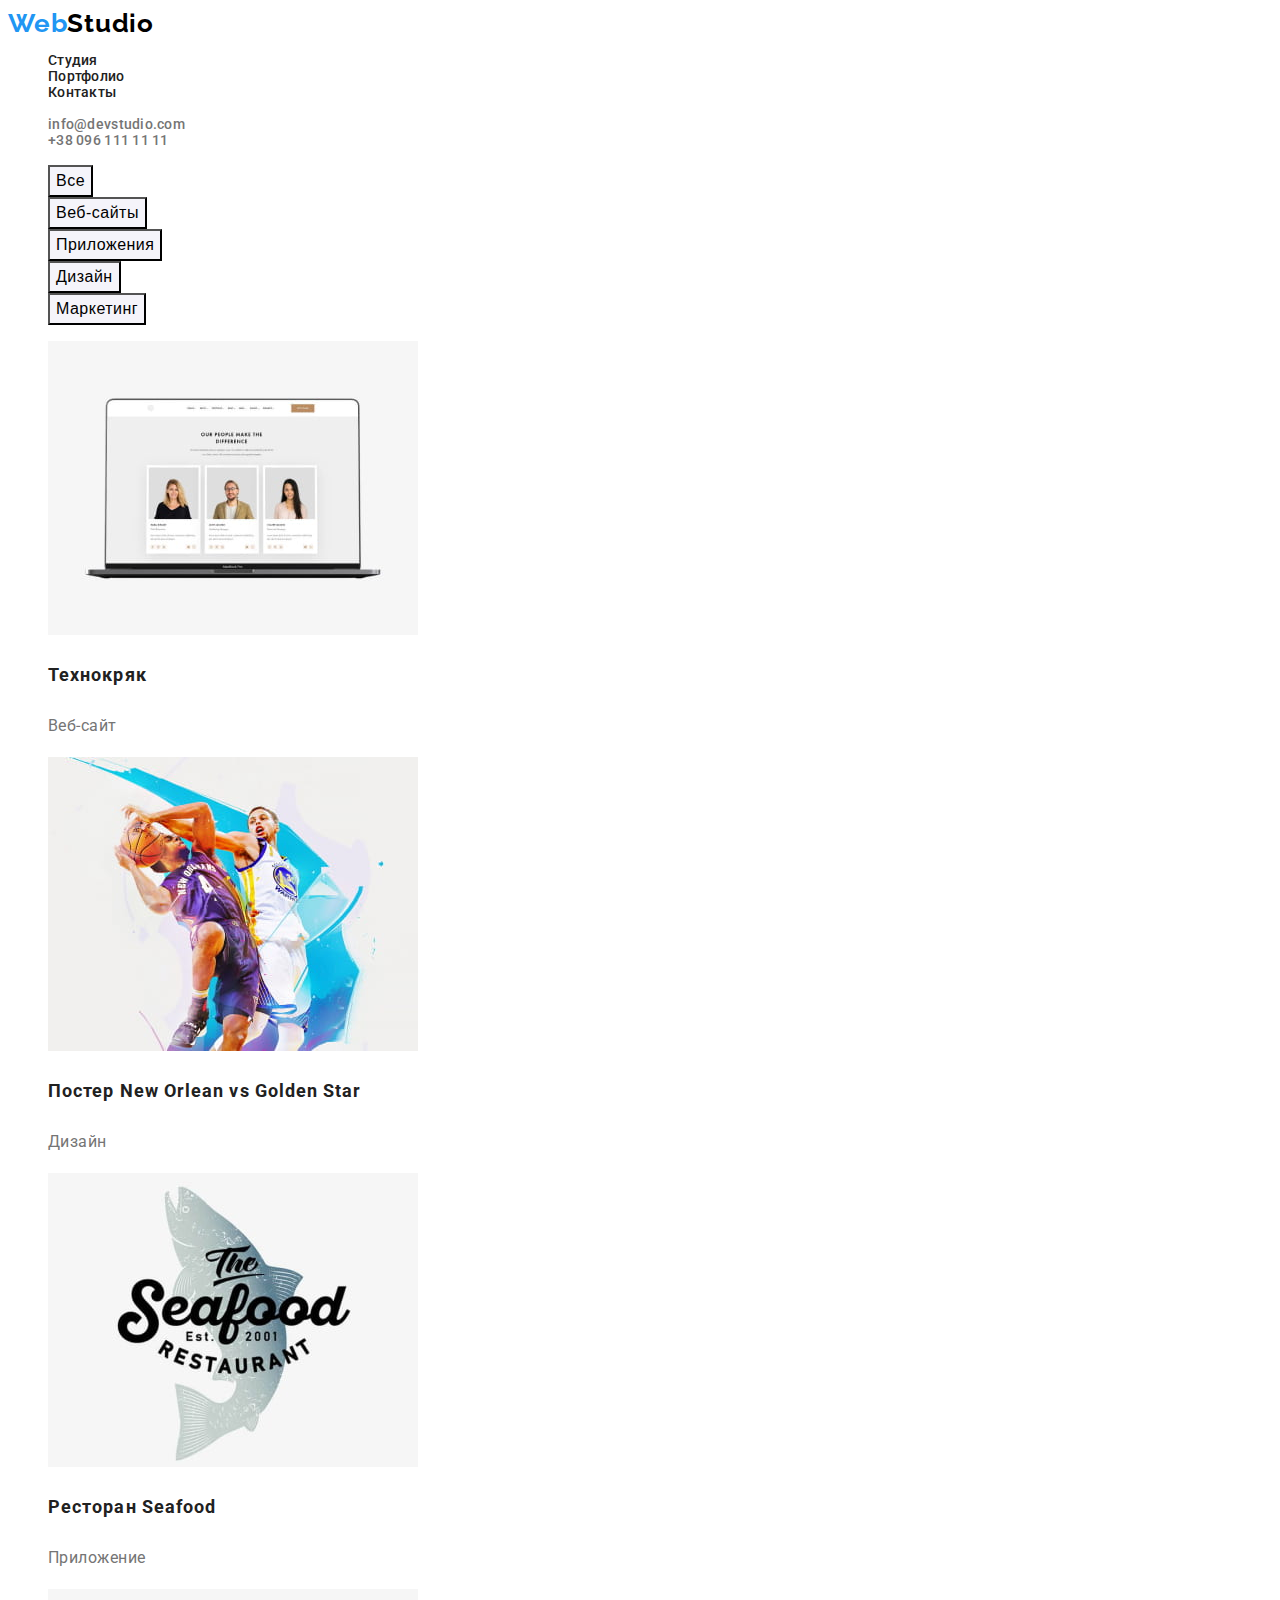
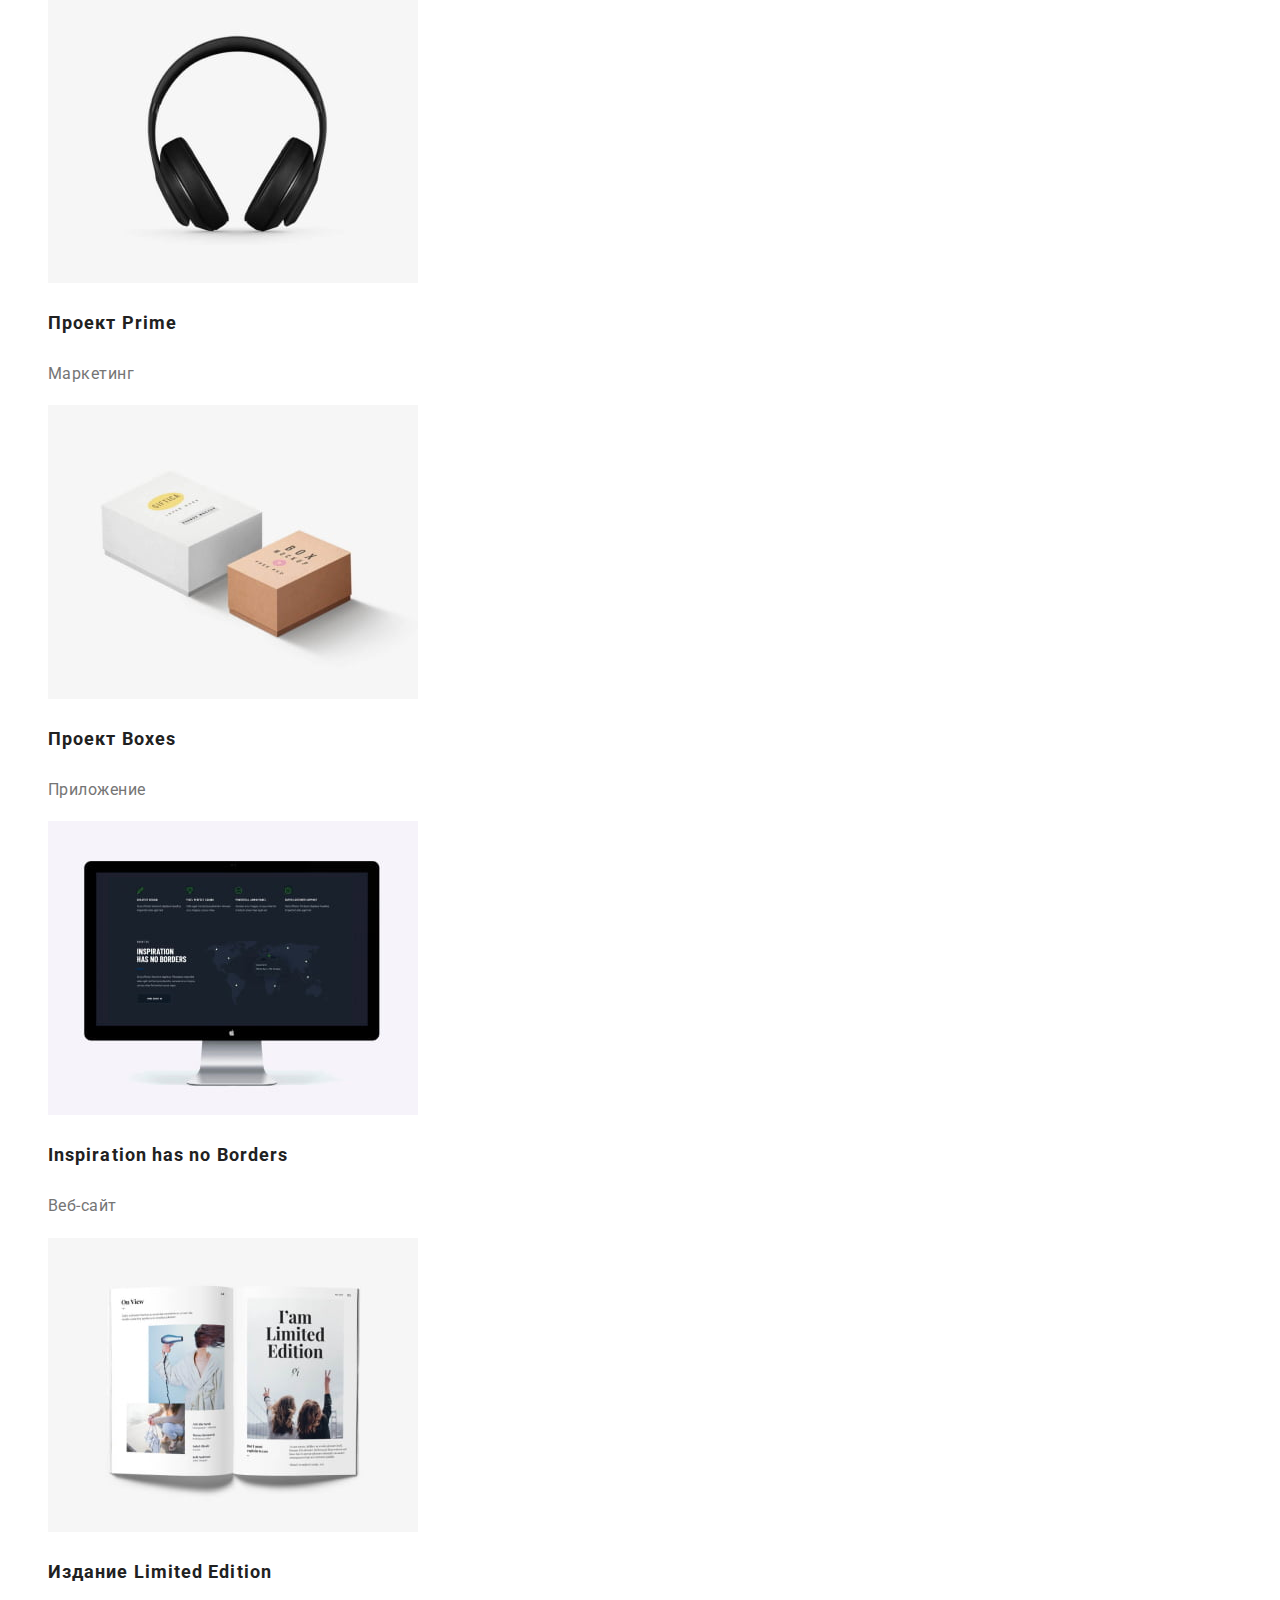
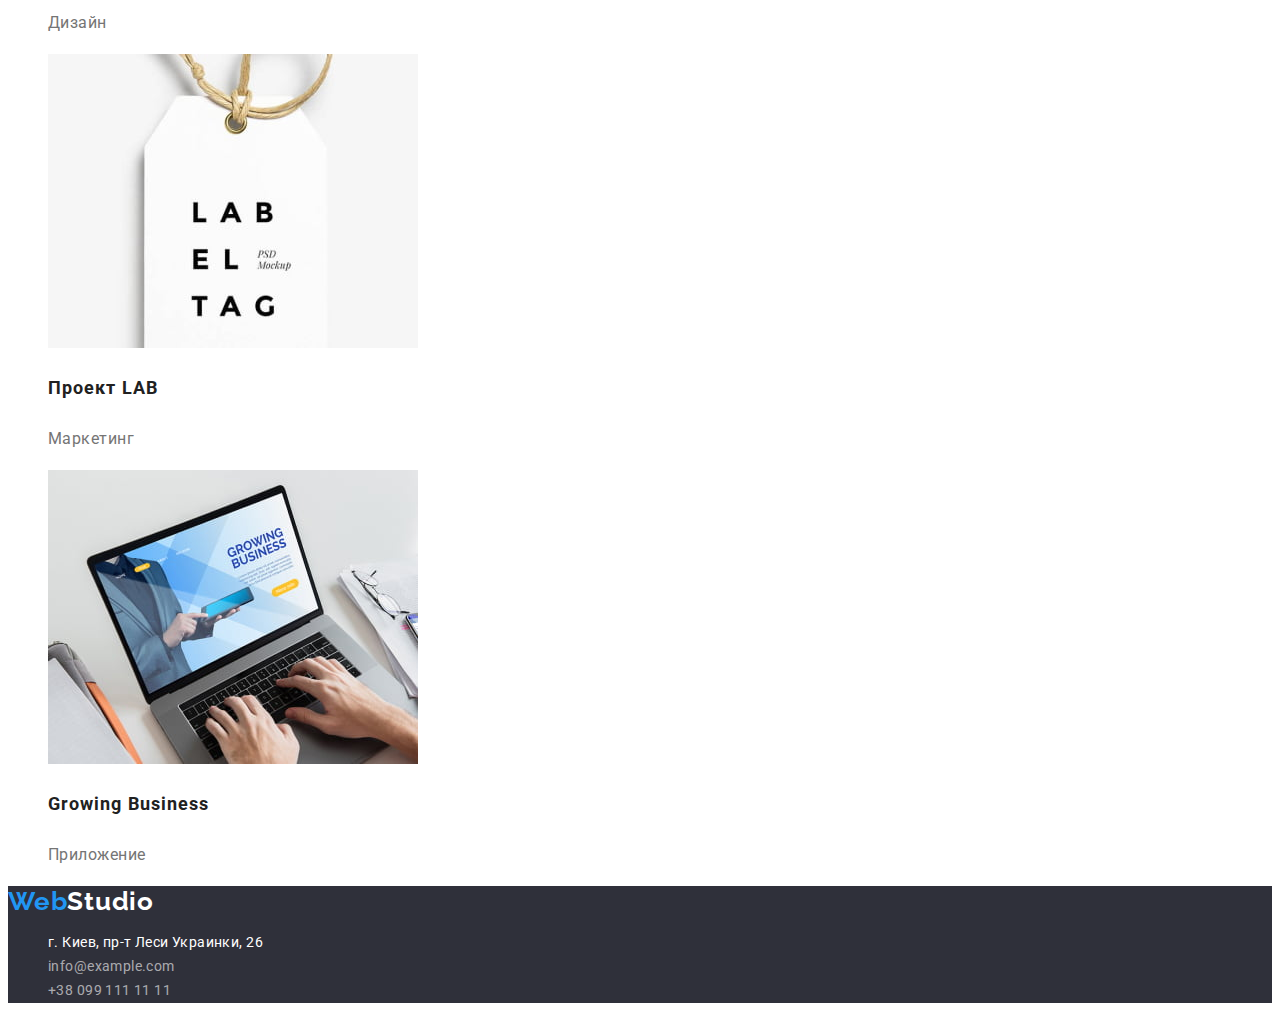
==== commit 8853bd20: "add css (almost ready)" ====
--- a/portfolio.html
+++ b/portfolio.html
@@ -14,7 +14,7 @@
     <link rel="stylesheet" href="./CSS/styles.css" />
   </head>
 
-  <body>
+  <body class="main-body">
     <!-- ===HEADER=== -->
     <header class="header">
       <a id="WebStudio" href="#WebStudio" lang="en" class="logo link">
@@ -72,7 +72,7 @@
 
         <!-- ==UL-2 "prj-list"== -->
         <ul class="port-prj-list">
-          <li class="port-list-item">
+          <li class="port-list-item list">
             <img
               class="port-item-img"
               src="./images/portfolio/1-technokryak.jpg"
@@ -83,7 +83,7 @@
             <h3 class="port-item-title">Технокряк</h3>
             <p class="port-item-type">Веб-сайт</p>
           </li>
-          <li class="port-list-item">
+          <li class="port-list-item list">
             <img
               class="port-item-img"
               src="./images/portfolio/2-basketball.jpg"
@@ -94,7 +94,7 @@
             <h3 class="port-item-title">Постер New Orlean vs Golden Star</h3>
             <p class="port-item-type">Дизайн</p>
           </li>
-          <li class="port-list-item">
+          <li class="port-list-item list">
             <img
               class="port-item-img"
               src="./images/portfolio/3-seafood.jpg"
@@ -105,7 +105,7 @@
             <h3 class="port-item-title">Ресторан Seafood</h3>
             <p class="port-item-type">Приложение</p>
           </li>
-          <li class="port-list-item">
+          <li class="port-list-item list">
             <img
               class="port-item-img"
               src="./images/portfolio/4-prime.jpg"
@@ -116,7 +116,7 @@
             <h3 class="port-item-title">Проект Prime</h3>
             <p class="port-item-type">Маркетинг</p>
           </li>
-          <li class="port-list-item">
+          <li class="port-list-item list">
             <img
               class="port-item-img"
               src="./images/portfolio/5-boxes.jpg"
@@ -127,7 +127,7 @@
             <h3 class="port-item-title">Проект Boxes</h3>
             <p class="port-item-type">Приложение</p>
           </li>
-          <li class="port-list-item">
+          <li class="port-list-item list">
             <img
               class="port-item-img"
               src="./images/portfolio/6-inspiration.jpg"
@@ -138,7 +138,7 @@
             <h3 class="port-item-title">Inspiration has no Borders</h3>
             <p class="port-item-type">Веб-сайт</p>
           </li>
-          <li class="port-list-item">
+          <li class="port-list-item list">
             <img
               class="port-item-img"
               src="./images/portfolio/7-limited-edition.jpg"
@@ -149,7 +149,7 @@
             <h3 class="port-item-title">Издание Limited Edition</h3>
             <p class="port-item-type">Дизайн</p>
           </li>
-          <li class="port-list-item">
+          <li class="port-list-item list">
             <img
               class="port-item-img"
               src="./images/portfolio/8-lab.jpg"
@@ -160,7 +160,7 @@
             <h3 class="port-item-title">Проект LAB</h3>
             <p class="port-item-type">Маркетинг</p>
           </li>
-          <li class="port-list-item">
+          <li class="port-list-item list">
             <img
               class="port-item-img"
               src="./images/portfolio/9-growing-business.jpg"
--- a/CSS/styles.css
+++ b/CSS/styles.css
@@ -90,7 +90,7 @@
   color: #ffffff;
 }
 .hero-btn {
-  background-color: #2196f3;
+  background-color: #188ce8;
   font-style: normal;
   font-weight: bold;
   font-size: 16px;
@@ -101,6 +101,10 @@
   letter-spacing: 0.06em;
   color: #ffffff;
 }
+.hero-btn:hover,
+.hero-btn:focus {
+  color: #188ce8;
+}
 
 /* MAIN - SECTION-2 "activity" (DIV-1, DIV-2) */
 /* DIV-1 - "description" */
@@ -115,14 +119,33 @@
 .desc-list-item {
 }
 .desc-item-title {
+  font-family: Roboto;
+  font-style: normal;
+  font-weight: bold;
+  font-size: 14px;
+  line-height: 1.14;
+  letter-spacing: 0.03em;
+  text-transform: uppercase;
 }
 .desc-item-text {
+  font-style: normal;
+  font-weight: normal;
+  font-size: 14px;
+  line-height: 1.71;
+  letter-spacing: 0.03em;
+  color: #757575;
 }
 
 /* DIV-2 - "workspace" */
 .workspace {
 }
 .workspace-title {
+  font-style: normal;
+  font-weight: bold;
+  font-size: 36px;
+  line-height: 1.17;
+  text-align: center;
+  letter-spacing: 0.03em;
 }
 .work-title-list {
 }
@@ -133,18 +156,39 @@
 
 /* MAIN - SECTION-3 "staff" */
 .staff {
+  background: #f5f4fa;
 }
 .staff-title {
+  font-style: normal;
+  font-weight: bold;
+  font-size: 36px;
+  line-height: 1.17;
+  text-align: center;
+  letter-spacing: 0.03em;
 }
 .staff-list {
 }
 .staff-list-person {
+  background-color: #ffffff;
 }
 .staff-person-foto {
 }
 .staff-person-name {
+  font-style: normal;
+  font-weight: 500;
+  font-size: 16px;
+  line-height: 1.19;
+  text-align: center;
+  letter-spacing: 0.03em;
 }
 .staff-person-position {
+  font-style: normal;
+  font-weight: normal;
+  font-size: 16px;
+  line-height: 1.19;
+  text-align: center;
+  letter-spacing: 0.03em;
+  color: #757575;
 }
 /* ===MAIN END=== */
 
@@ -165,6 +209,18 @@
 .port-type-item {
 }
 .port-item-btn {
+  background-color: #f5f4fa;
+  font-style: normal;
+  font-weight: 500;
+  font-size: 16px;
+  line-height: 1.63;
+  text-align: center;
+  letter-spacing: 0.03em;
+}
+.port-item-btn:hover,
+.port-item-btn:focus {
+  background-color: #2196f3;
+  color: #ffffff;
 }
 
 /* ==UL-2 "prj-list"== */
@@ -175,8 +231,19 @@
 .port-item-img {
 }
 .port-item-title {
+  font-style: normal;
+  font-weight: bold;
+  font-size: 18px;
+  line-height: 2;
+  letter-spacing: 0.06em;
 }
 .port-item-type {
+  font-style: normal;
+  font-weight: normal;
+  font-size: 16px;
+  line-height: 1.88;
+  letter-spacing: 0.03em;
+  color: #757575;
 }
 /* =====PORTFOLIO-MAIN END (H1 + SECTION)===== */
 
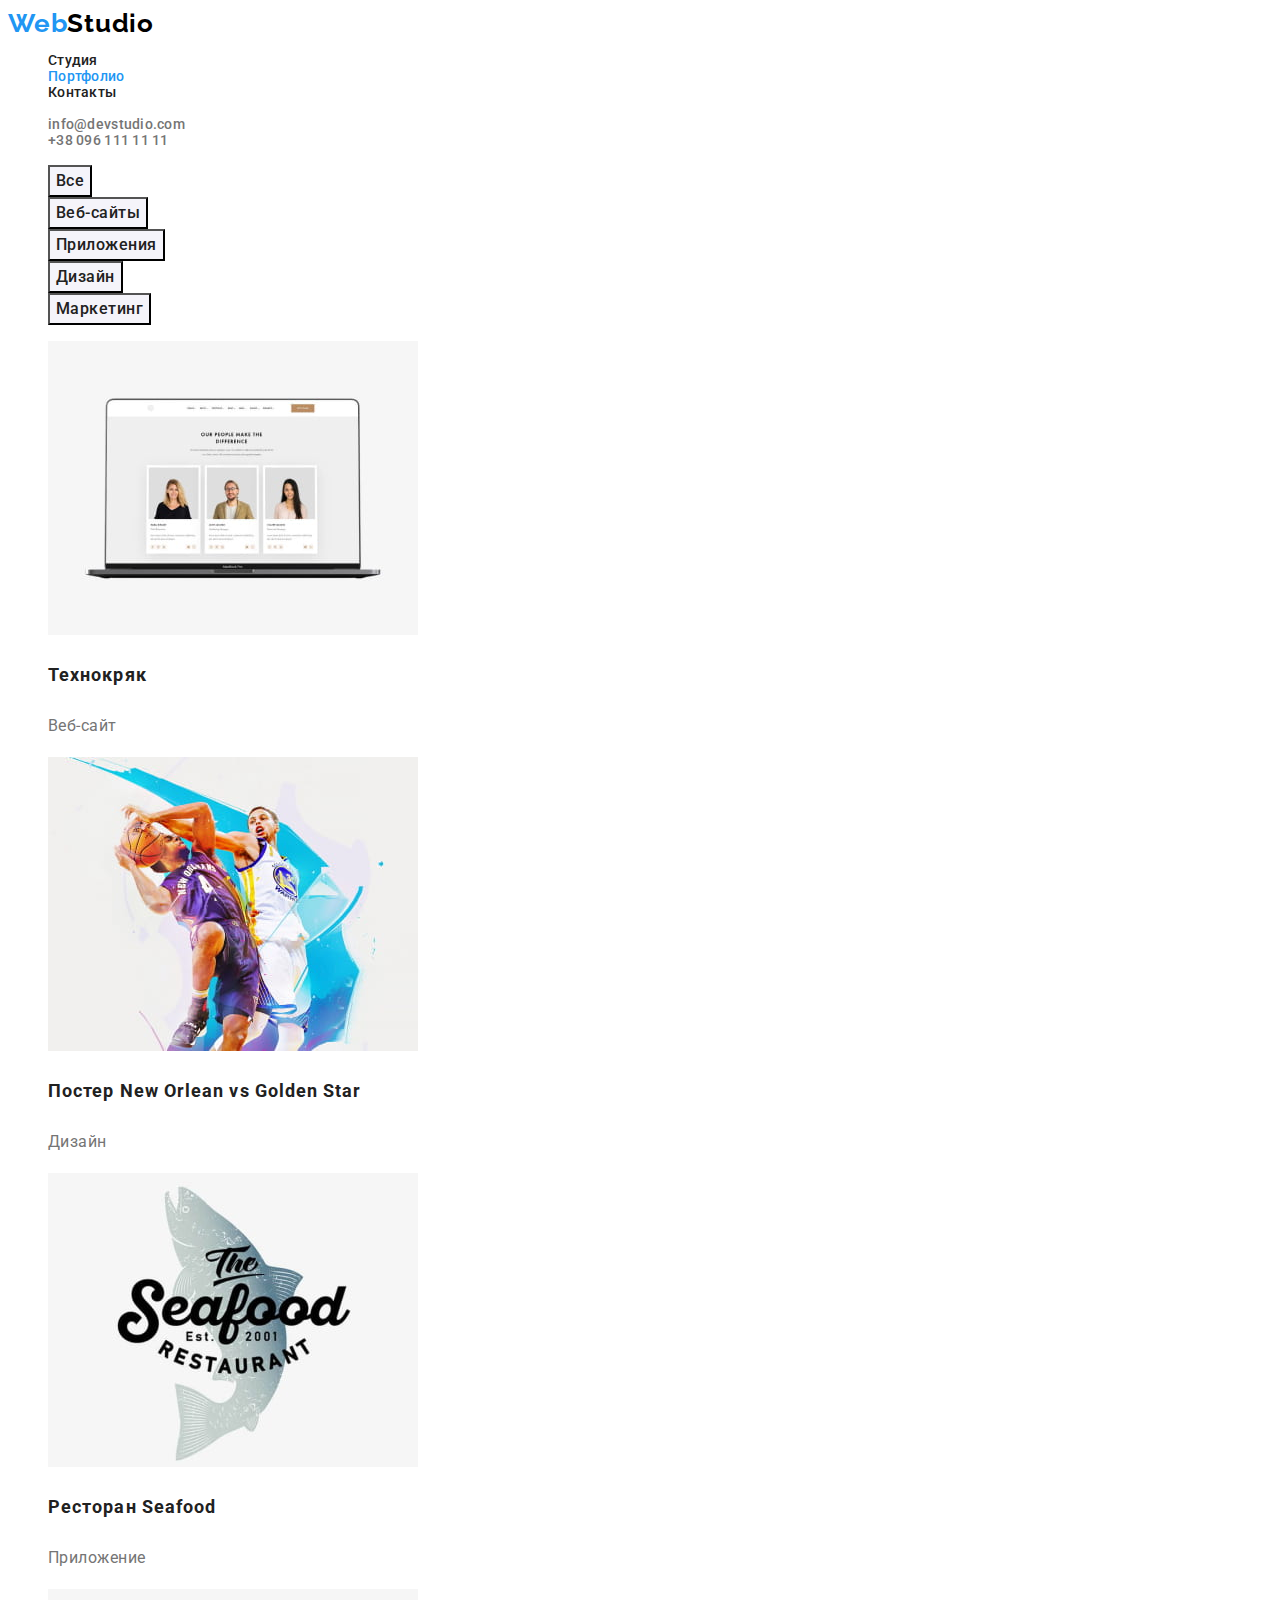
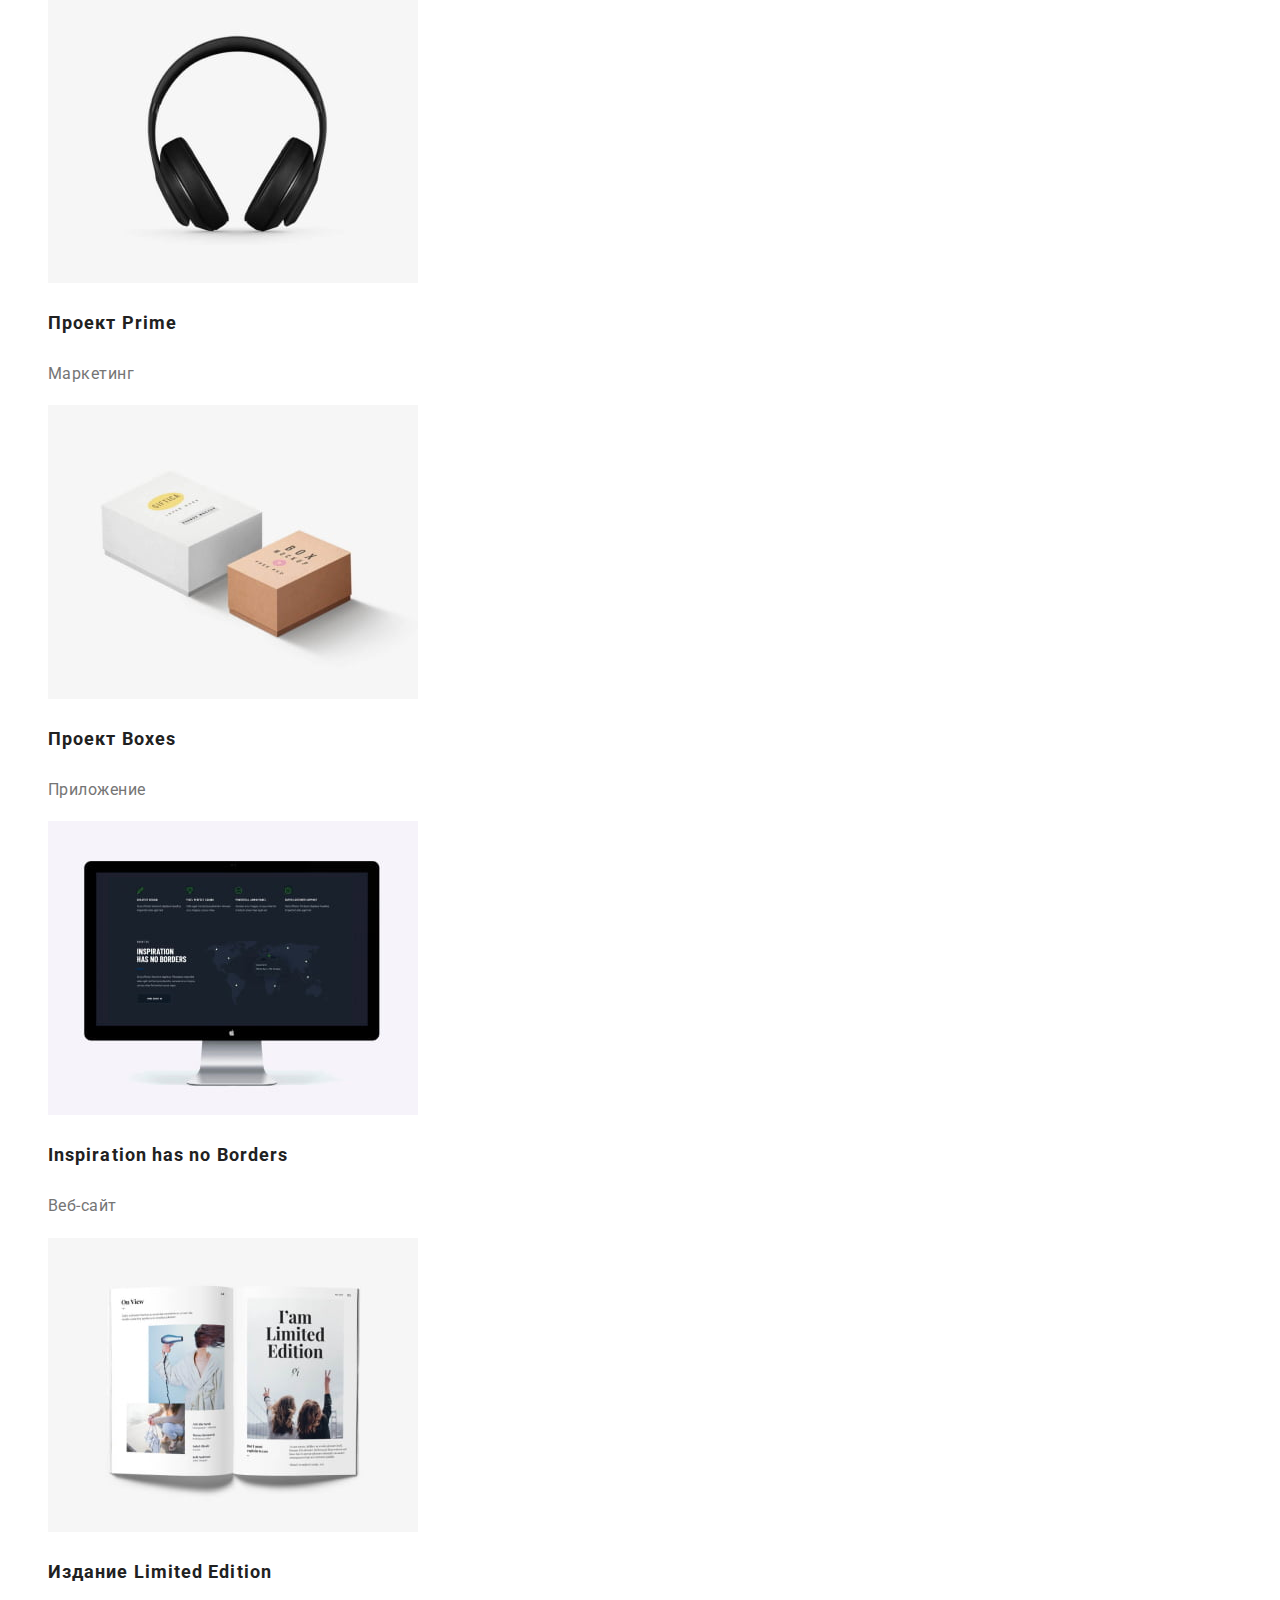
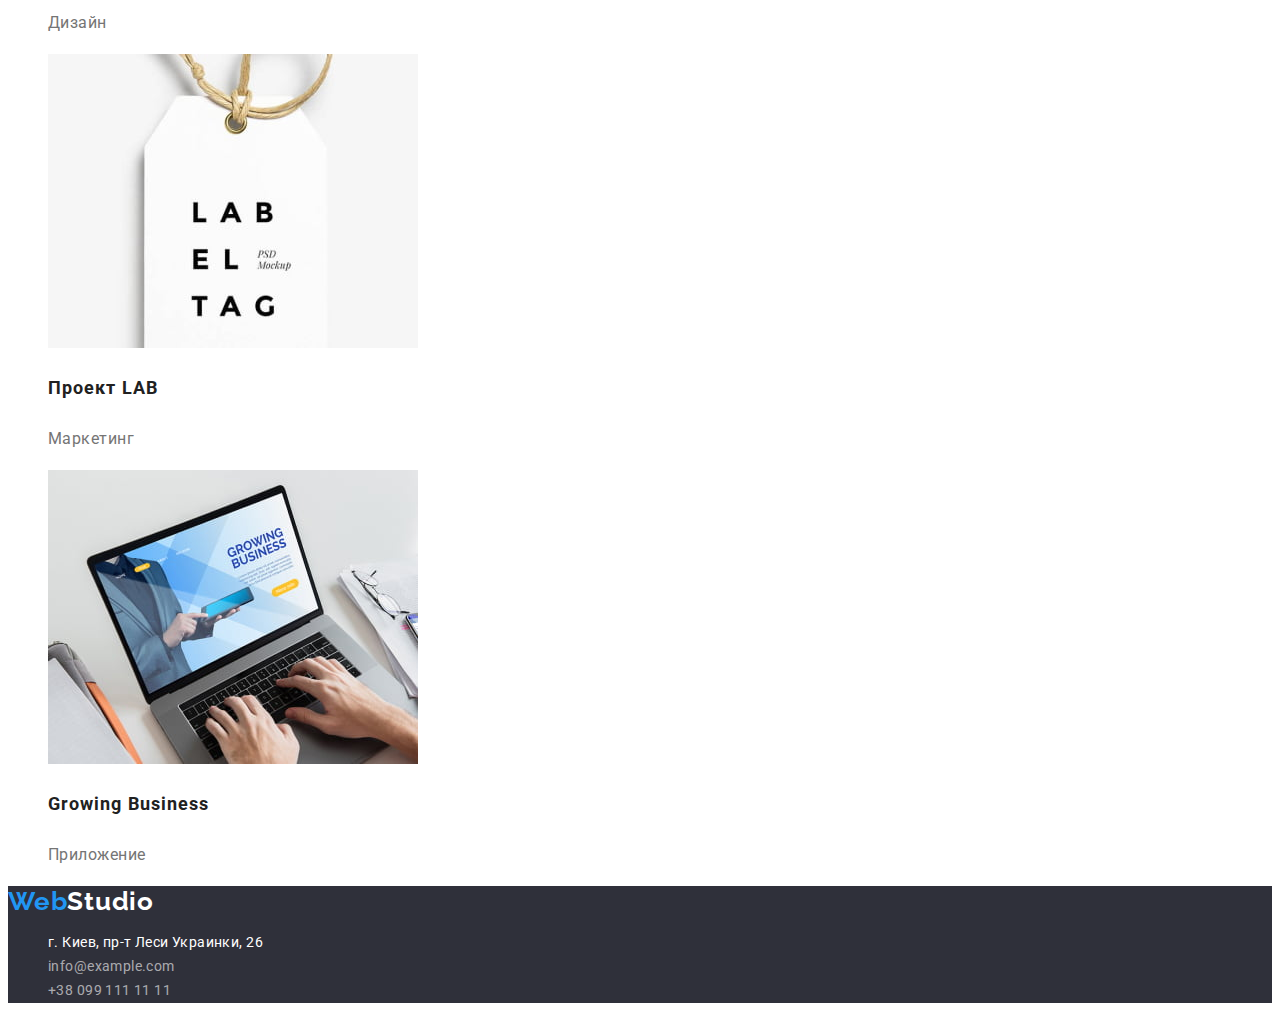
==== commit 1f2db564: "add current and some fix" ====
--- a/portfolio.html
+++ b/portfolio.html
@@ -18,13 +18,15 @@
     <!-- ===HEADER=== -->
     <header class="header">
       <a id="WebStudio" href="#WebStudio" lang="en" class="logo link">
-        <span class="logo-w">Web</span><span class="h-logo-s">Studio</span>
+        Web<span class="h-logo-s">Studio</span>
       </a>
       <nav class="navigation">
         <ul class="nav-list list">
-          <li><a class="nav-list-item link" href="./studio.html">Студия</a></li>
+          <li><a class="nav-list-item link" href="./index.html">Студия</a></li>
           <li>
-            <a class="nav-list-item link" href="./portfolio.html">Портфолио</a>
+            <a class="nav-list-item current link" href="./portfolio.html"
+              >Портфолио
+            </a>
           </li>
           <li>
             <a class="nav-list-item link" href="./contacts.html">Контакты</a>
@@ -179,7 +181,7 @@
     <!-- ===FOOTER=== -->
     <footer class="footer">
       <a href="#WebStudio" lang="en" class="logo link">
-        <span class="logo-w">Web</span><span class="f-logo-s">Studio</span>
+        Web<span class="f-logo-s">Studio</span>
       </a>
       <ul class="footer-list list">
         <li class="footer-list-item">
--- a/CSS/styles.css
+++ b/CSS/styles.css
@@ -32,8 +32,6 @@
   font-size: 26px;
   line-height: 1.19;
   letter-spacing: 0.03em;
-}
-.logo-w {
   color: #2196f3;
 }
 .h-logo-s {
@@ -55,12 +53,17 @@
 .nav-list {
 }
 .nav-list-item {
-  color: #212121;
+  font-family: inherit;
+  color: inherit;
 }
 .nav-list-item:hover,
 .nav-list-item:focus {
   color: #2196f3;
 }
+.nav-list .nav-list-item.current {
+  color: #2196f3;
+}
+
 .header-contacts {
 }
 .header-contacts-list-item {
@@ -209,6 +212,8 @@
 .port-type-item {
 }
 .port-item-btn {
+  font-family: inherit;
+  color: inherit;
   background-color: #f5f4fa;
   font-style: normal;
   font-weight: 500;
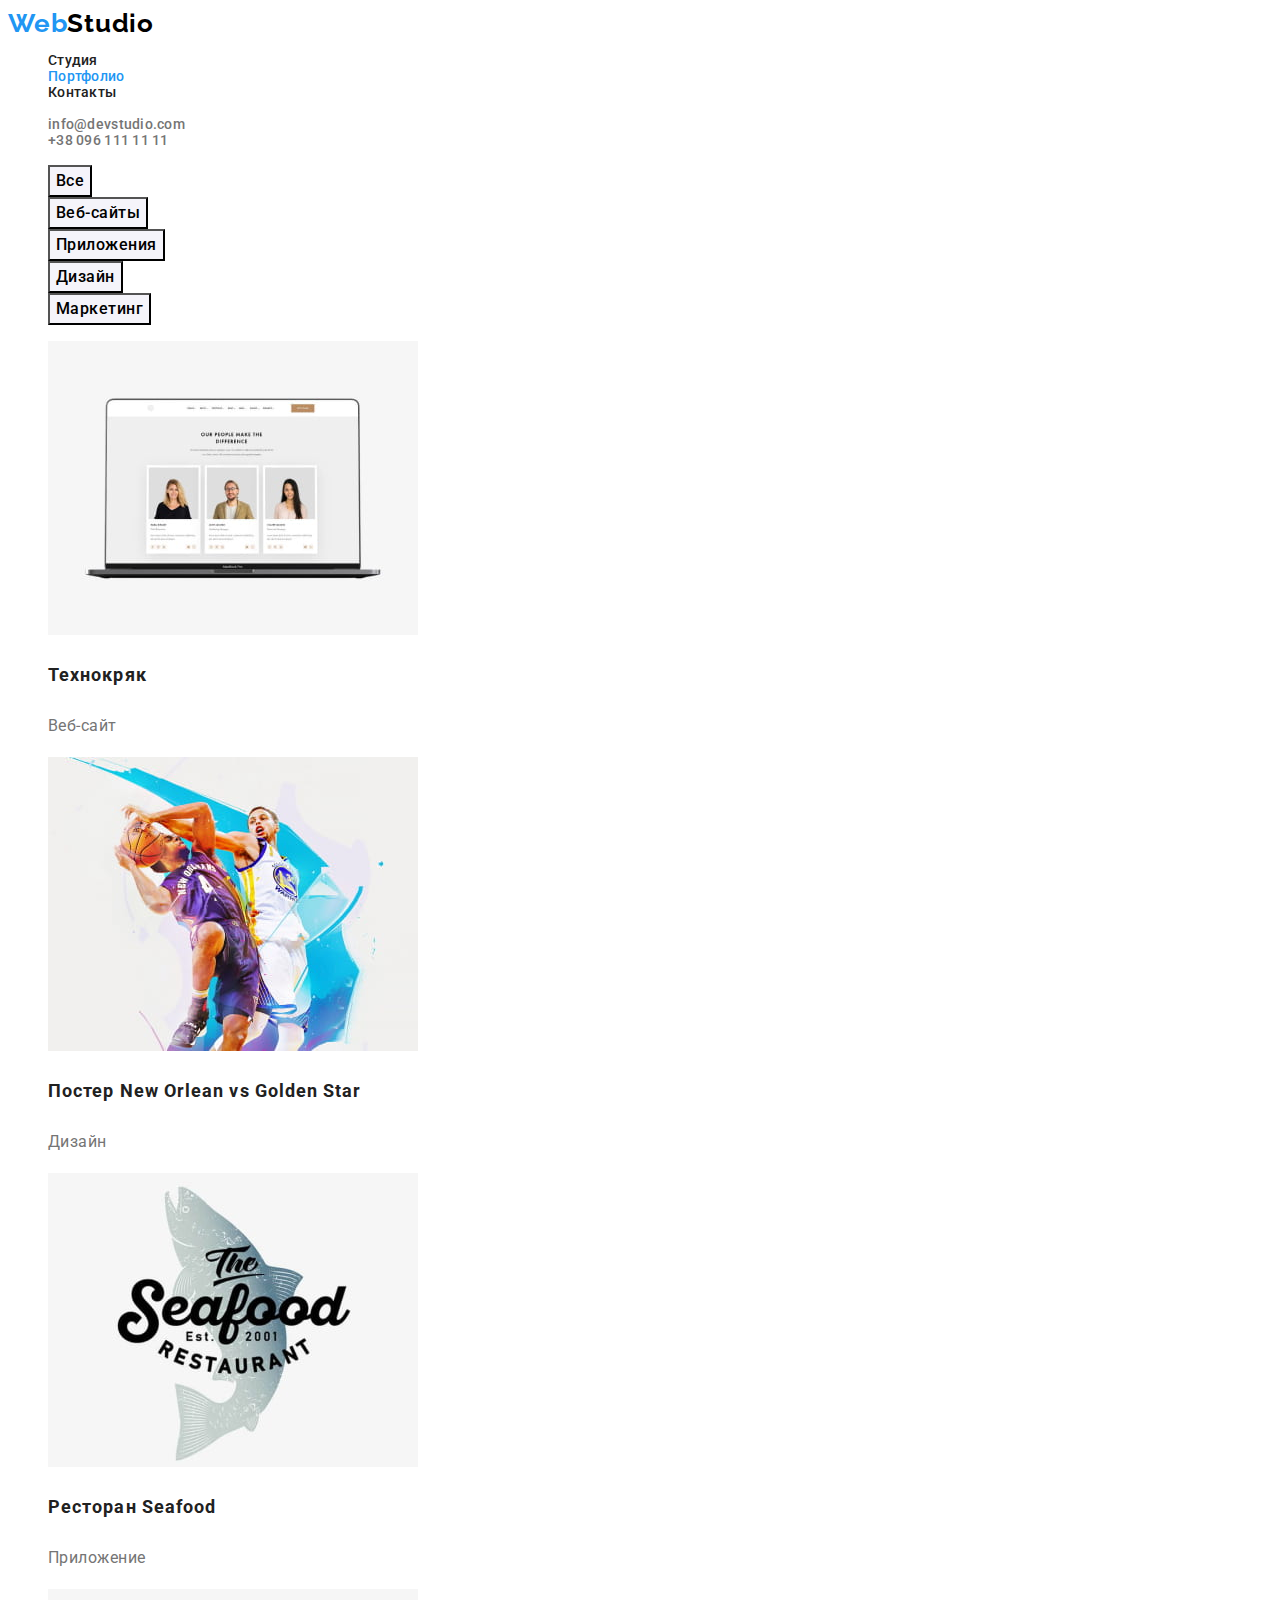
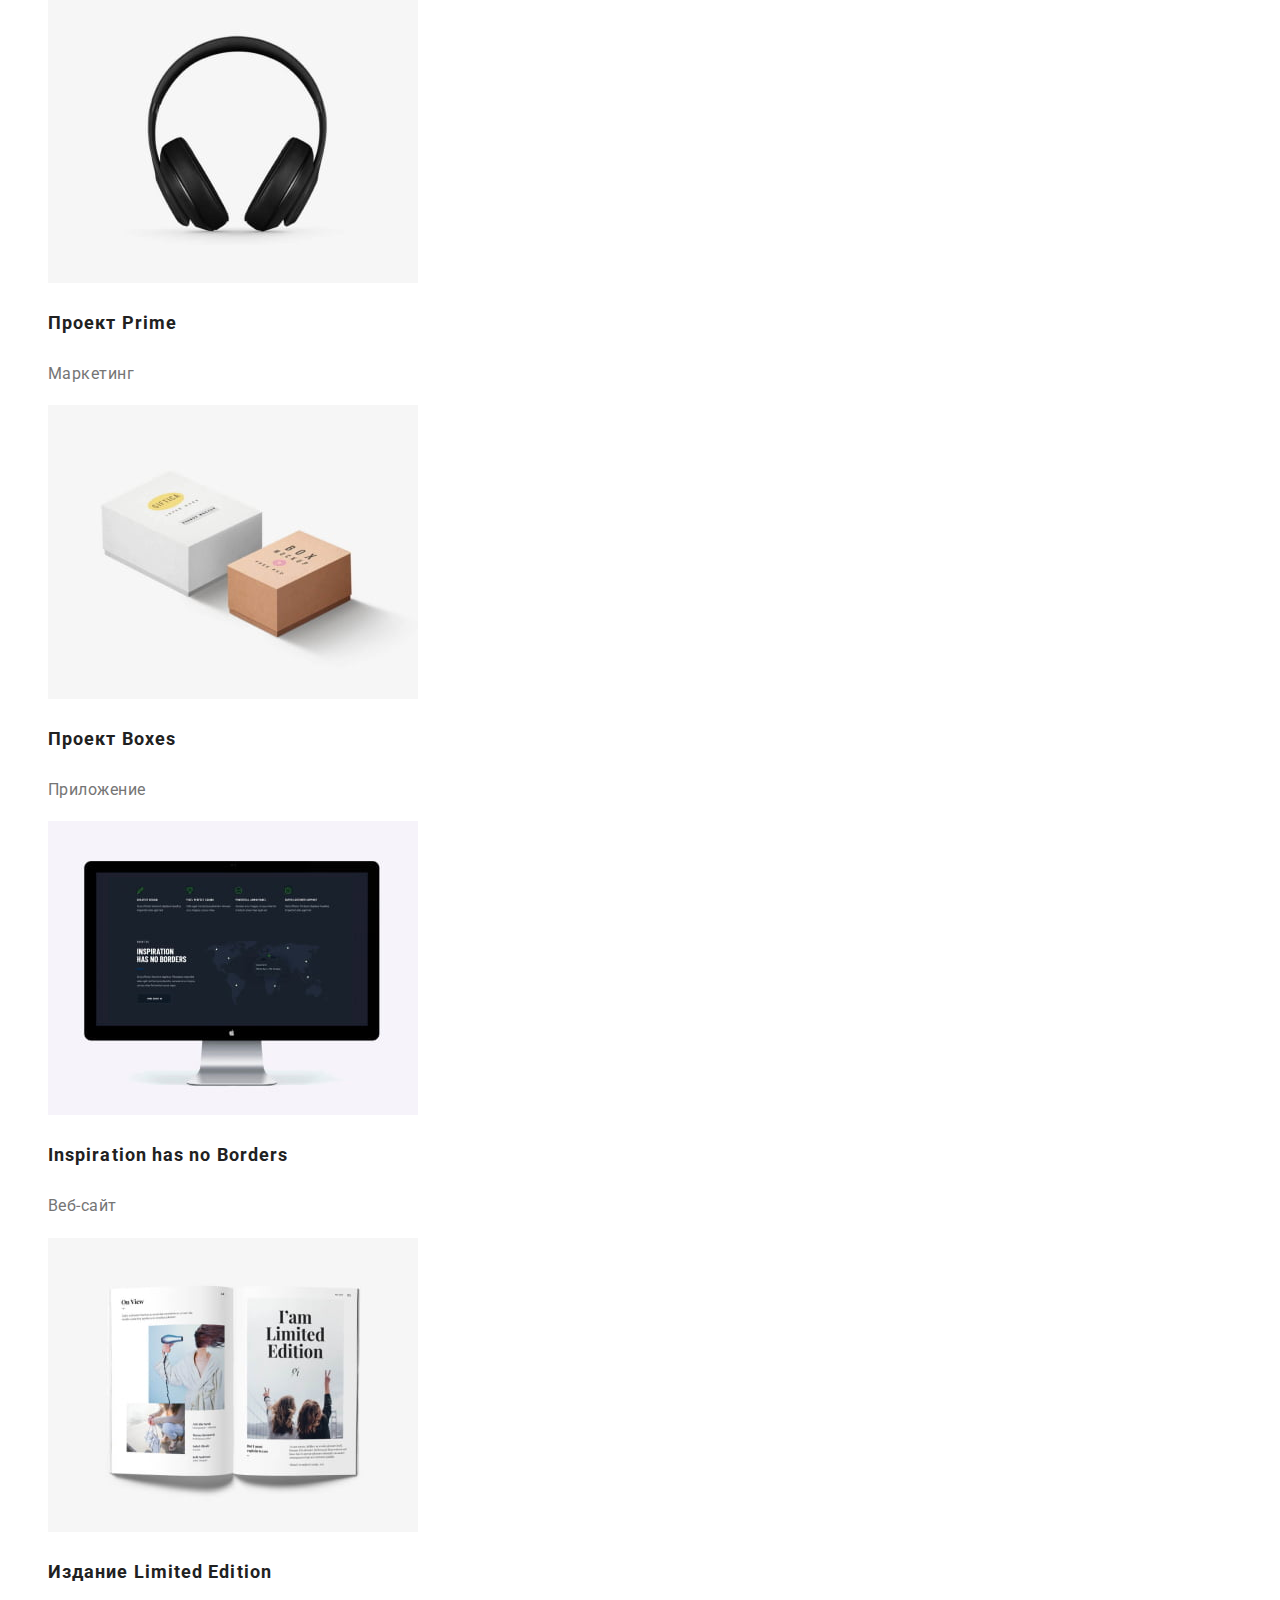
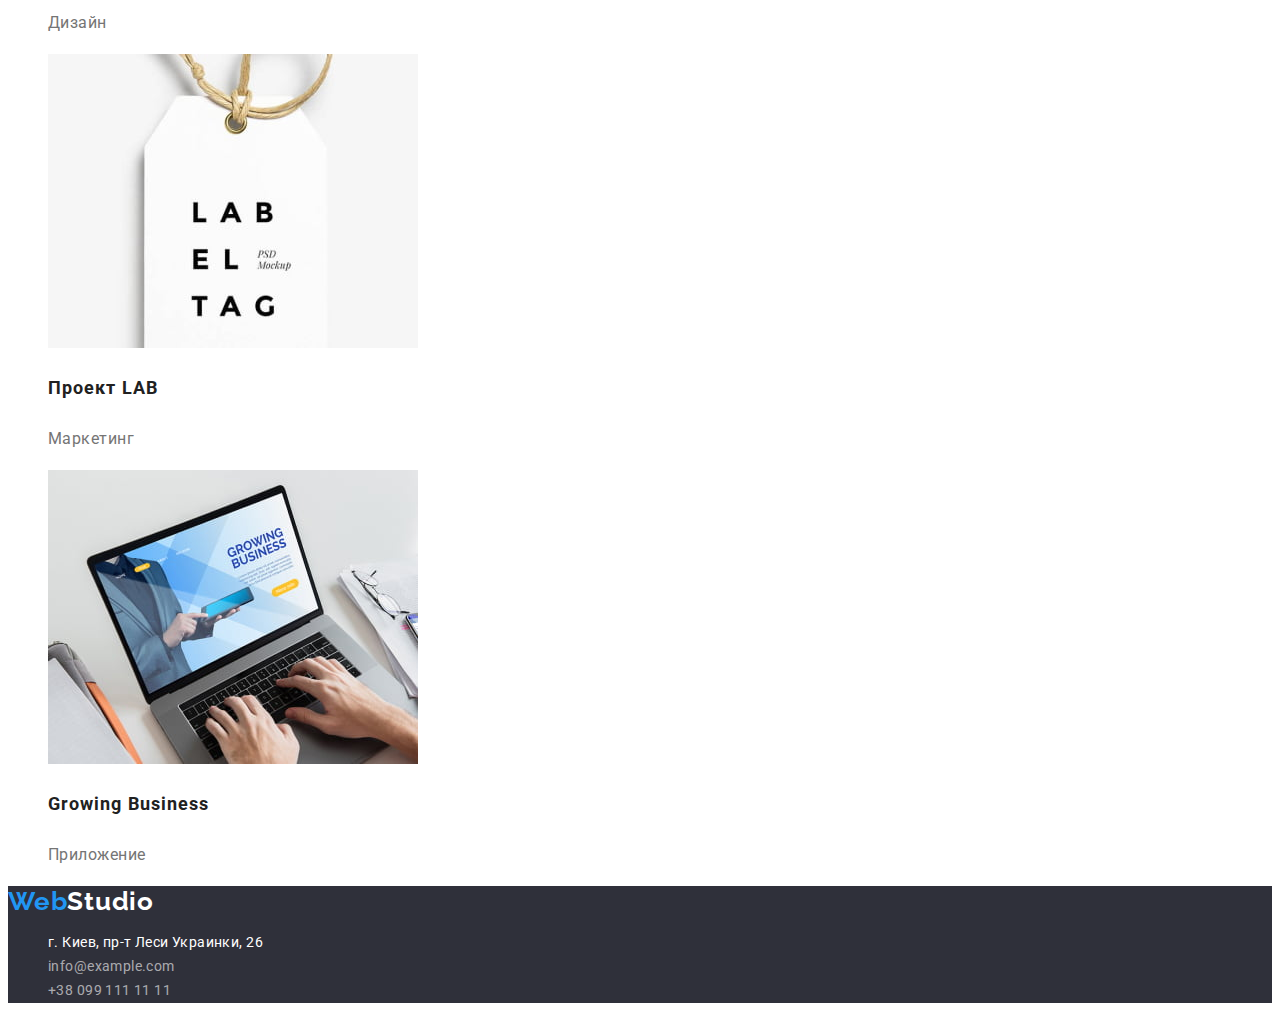
==== commit 23bea56b: "remove excessive font-styles" ====
--- a/portfolio.html
+++ b/portfolio.html
@@ -51,8 +51,8 @@
 
     <!-- =====PORTFOLIO-MAIN (H1 + SECTION)===== -->
     <main class="port-main">
-      <h1 class="port-prj-title visually-hidden">Projects List</h1>
       <section class="port-projects">
+        <h1 class="port-prj-title visually-hidden">Projects List</h1>
         <!-- ==UL-1 "prj-type"== -->
         <ul class="port-prj-type list">
           <li class="port-type-item">
--- a/CSS/styles.css
+++ b/CSS/styles.css
@@ -27,8 +27,7 @@
 /* Logo used to header and footer */
 .logo {
   font-family: "Raleway", sans-serif;
-  font-style: normal;
-  font-weight: bold;
+  font-weight: 700;
   font-size: 26px;
   line-height: 1.19;
   letter-spacing: 0.03em;
@@ -44,7 +43,6 @@
 
 .navigation,
 .header-contacts-list {
-  font-style: normal;
   font-weight: 500;
   font-size: 14px;
   line-height: 1.14;
@@ -53,7 +51,6 @@
 .nav-list {
 }
 .nav-list-item {
-  font-family: inherit;
   color: inherit;
 }
 .nav-list-item:hover,
@@ -83,7 +80,6 @@
   background-color: #2f303a;
 }
 .hero-title {
-  font-style: normal;
   font-weight: 900;
   font-size: 44px;
   line-height: 1.36;
@@ -93,14 +89,10 @@
   color: #ffffff;
 }
 .hero-btn {
-  background-color: #188ce8;
-  font-style: normal;
-  font-weight: bold;
+  background-color: #2196f3;
+  font-weight: 700;
   font-size: 16px;
   line-height: 1.88;
-  display: flex;
-  align-items: center;
-  text-align: center;
   letter-spacing: 0.06em;
   color: #ffffff;
 }
@@ -122,17 +114,14 @@
 .desc-list-item {
 }
 .desc-item-title {
-  font-family: Roboto;
-  font-style: normal;
-  font-weight: bold;
+  font-weight: 700;
   font-size: 14px;
   line-height: 1.14;
   letter-spacing: 0.03em;
   text-transform: uppercase;
 }
 .desc-item-text {
-  font-style: normal;
-  font-weight: normal;
+  font-weight: 400;
   font-size: 14px;
   line-height: 1.71;
   letter-spacing: 0.03em;
@@ -143,8 +132,7 @@
 .workspace {
 }
 .workspace-title {
-  font-style: normal;
-  font-weight: bold;
+  font-weight: 700;
   font-size: 36px;
   line-height: 1.17;
   text-align: center;
@@ -162,8 +150,7 @@
   background: #f5f4fa;
 }
 .staff-title {
-  font-style: normal;
-  font-weight: bold;
+  font-weight: 700;
   font-size: 36px;
   line-height: 1.17;
   text-align: center;
@@ -177,7 +164,6 @@
 .staff-person-foto {
 }
 .staff-person-name {
-  font-style: normal;
   font-weight: 500;
   font-size: 16px;
   line-height: 1.19;
@@ -185,8 +171,7 @@
   letter-spacing: 0.03em;
 }
 .staff-person-position {
-  font-style: normal;
-  font-weight: normal;
+  font-weight: 400;
   font-size: 16px;
   line-height: 1.19;
   text-align: center;
@@ -198,14 +183,14 @@
 /* =====PORTFOLIO-MAIN (H1 + SECTION)===== */
 .port-main {
 }
+
+/* ====SECTION "port-projects" (UL-1 + UL-2)==== */
+.port-projects {
+}
 /* ===H1 - hidden=== */
 .port-prj-title {
 }
 
-/* ====SECTION "port-projects" (UL-1 + UL-2)==== */
-.port-projects {
-}
-
 /* ==UL-1 "prj-type"== */
 .port-prj-type {
 }
@@ -213,13 +198,10 @@
 }
 .port-item-btn {
   font-family: inherit;
-  color: inherit;
   background-color: #f5f4fa;
-  font-style: normal;
   font-weight: 500;
   font-size: 16px;
   line-height: 1.63;
-  text-align: center;
   letter-spacing: 0.03em;
 }
 .port-item-btn:hover,
@@ -236,15 +218,13 @@
 .port-item-img {
 }
 .port-item-title {
-  font-style: normal;
-  font-weight: bold;
+  font-weight: 700;
   font-size: 18px;
   line-height: 2;
   letter-spacing: 0.06em;
 }
 .port-item-type {
-  font-style: normal;
-  font-weight: normal;
+  font-weight: 400;
   font-size: 16px;
   line-height: 1.88;
   letter-spacing: 0.03em;
@@ -260,18 +240,17 @@
   color: #ffffff;
 }
 .footer-list {
+  font-weight: 400;
+  font-size: 14px;
+  line-height: 1.71;
+  letter-spacing: 0.03em;
+}
+.footer-list-item {
+}
+.address {
   font-style: normal;
-  font-weight: normal;
-  font-size: 14px;
-  line-height: 1.71;
-  letter-spacing: 0.03em;
-}
-.footer-list-item {
-}
-.address {
 }
 .address-link {
-  font-style: normal;
   color: #ffffff;
 }
 .address-link:hover,
